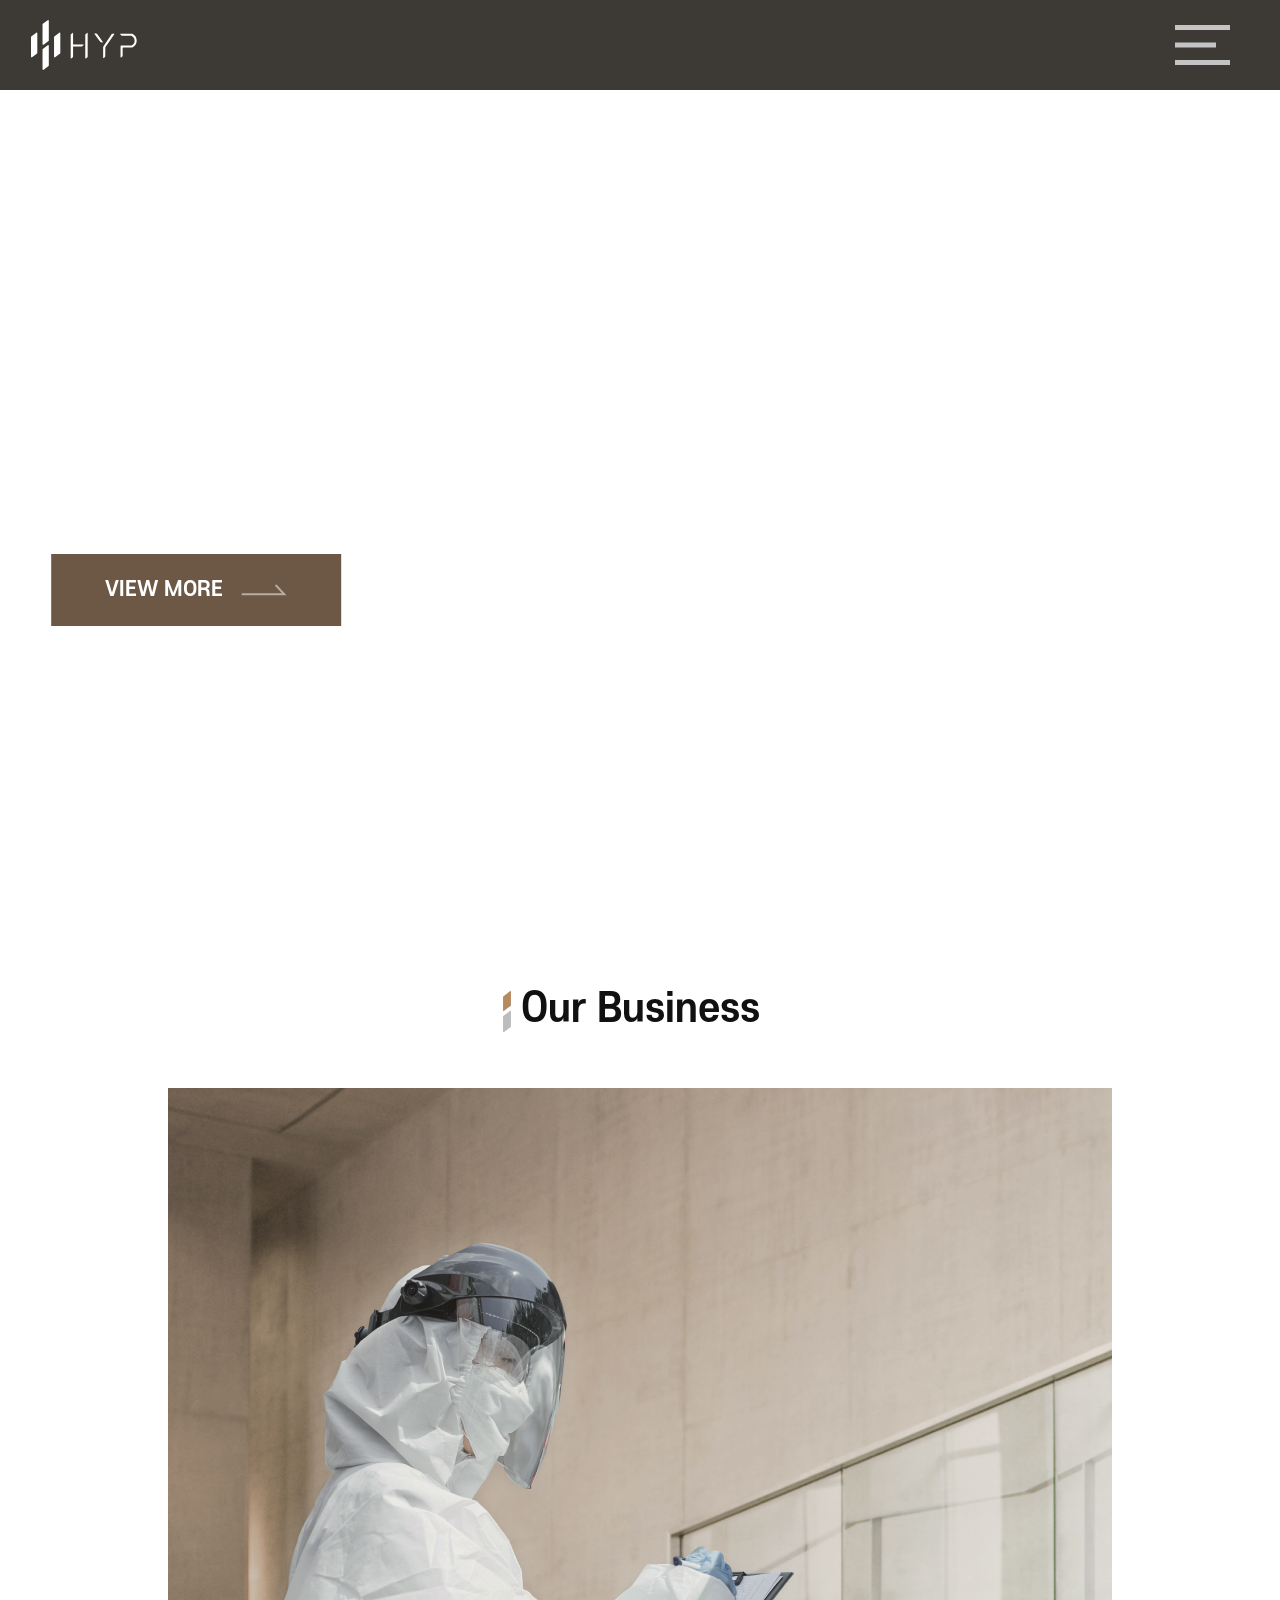
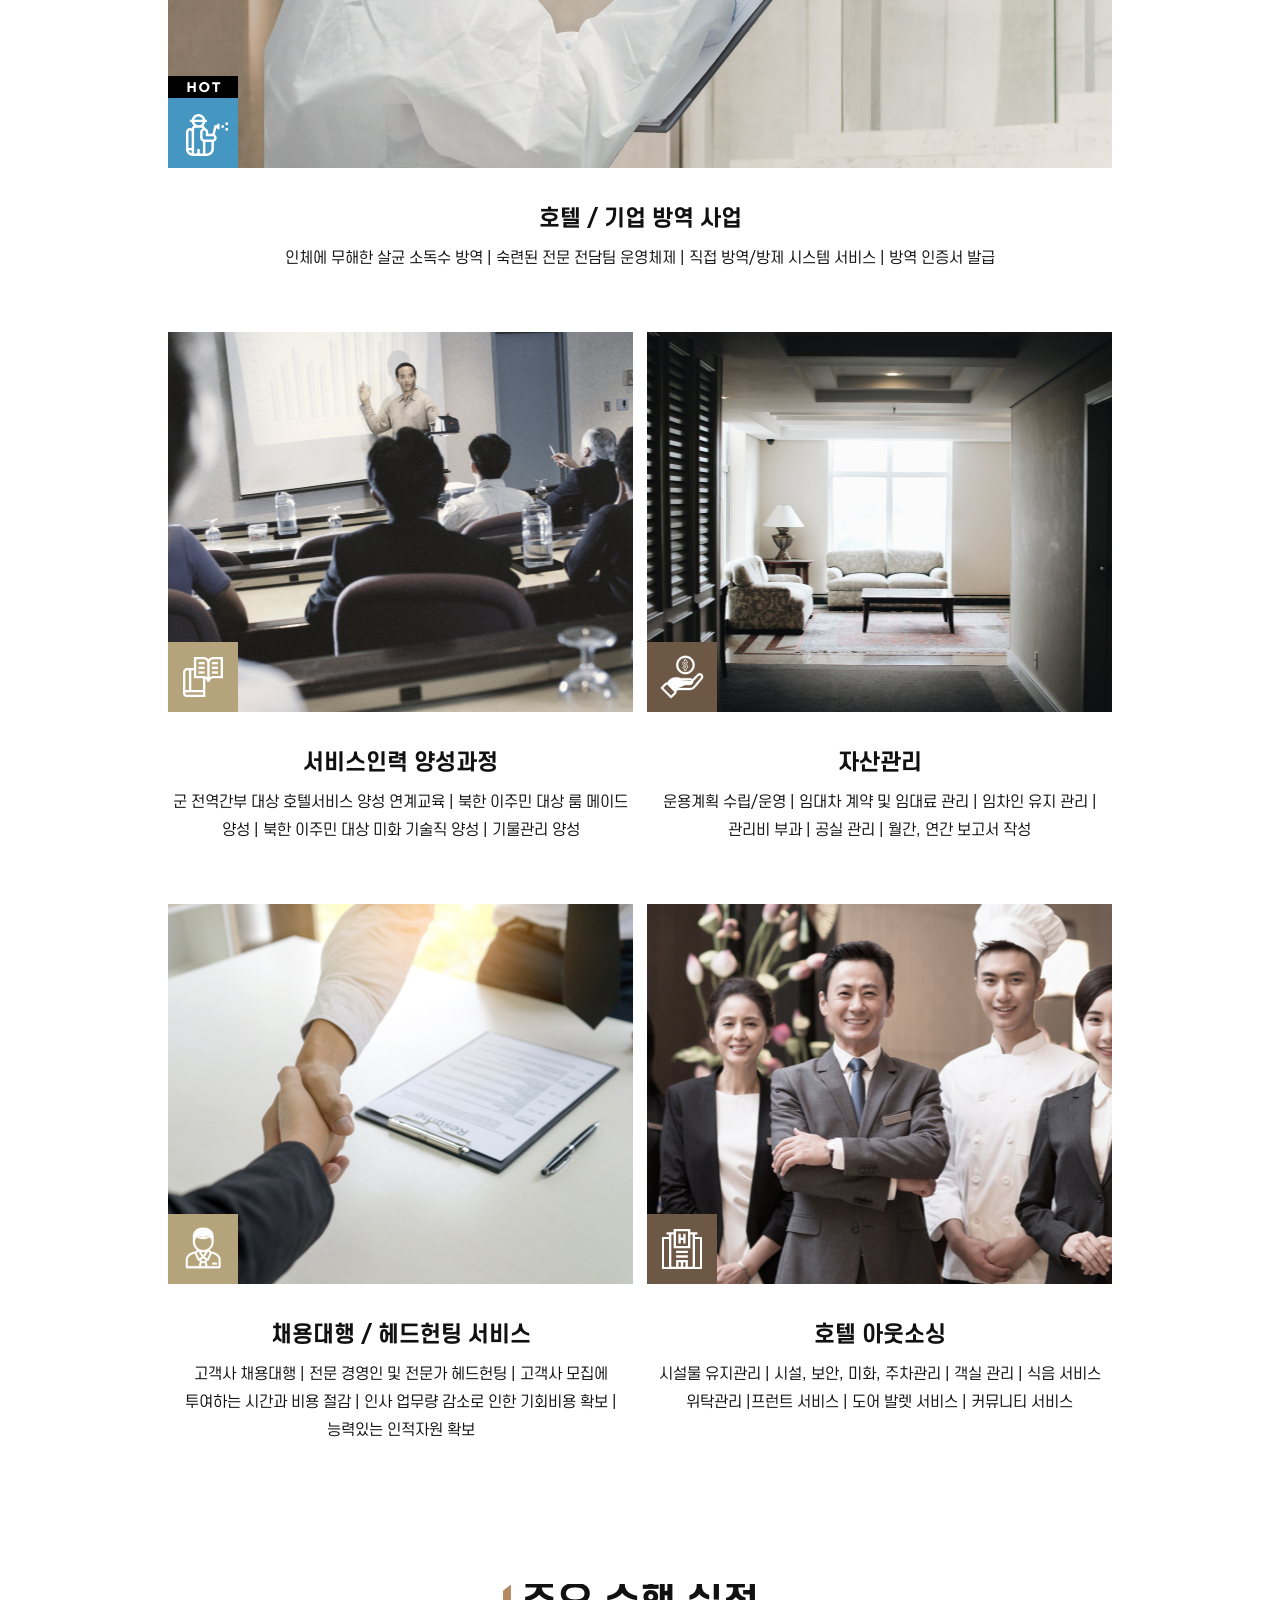
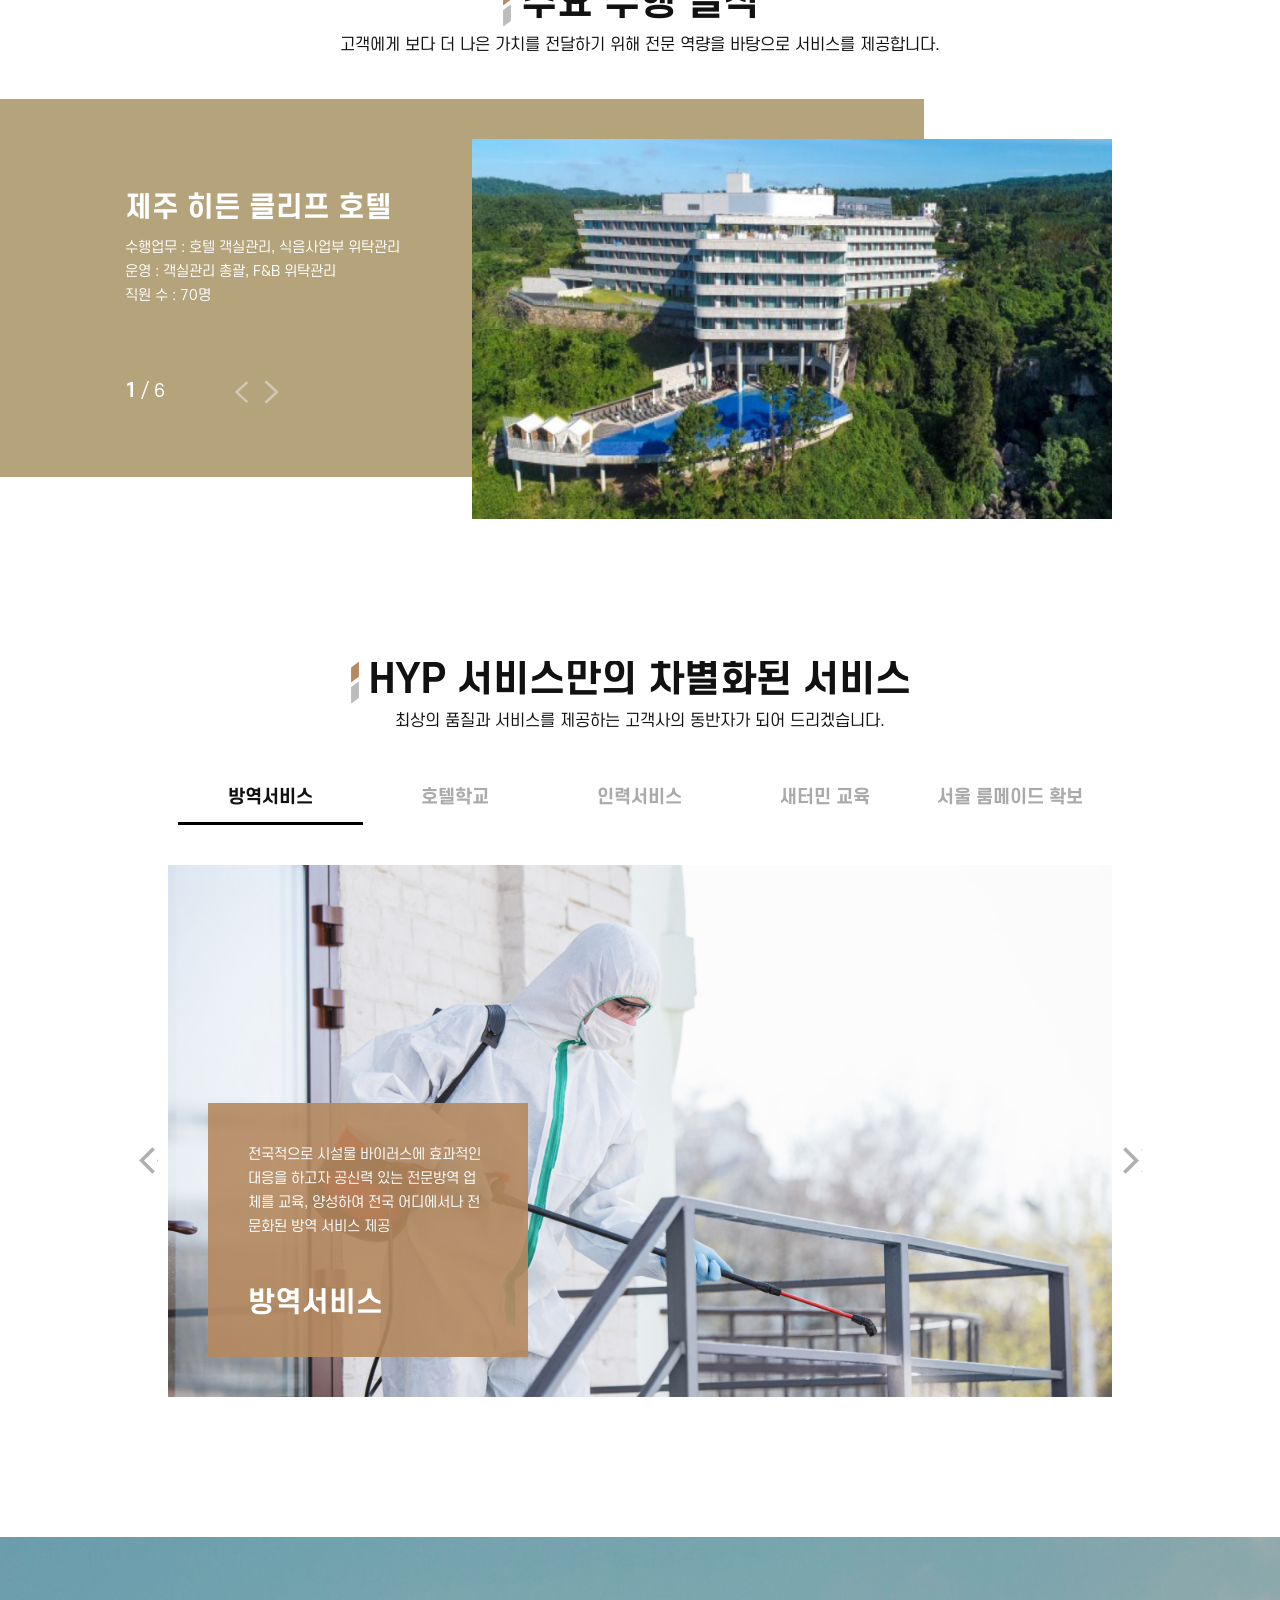
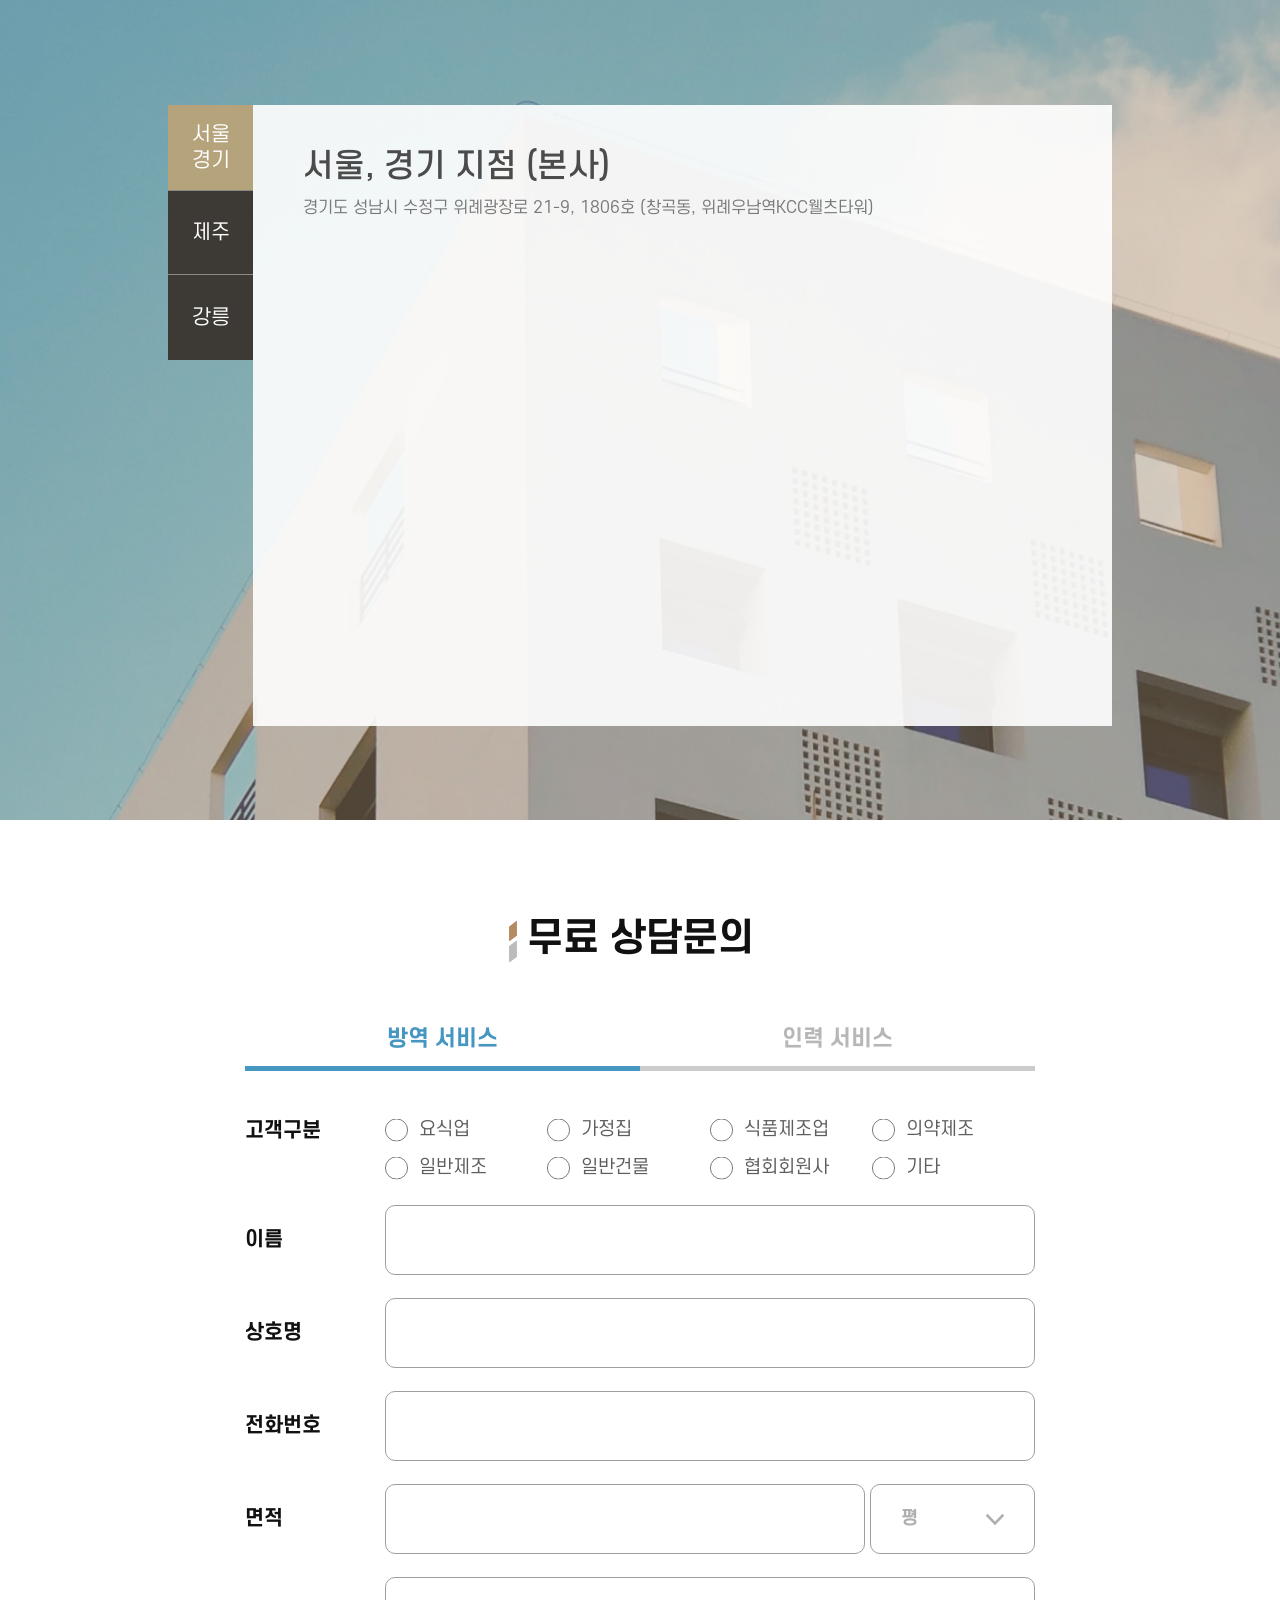
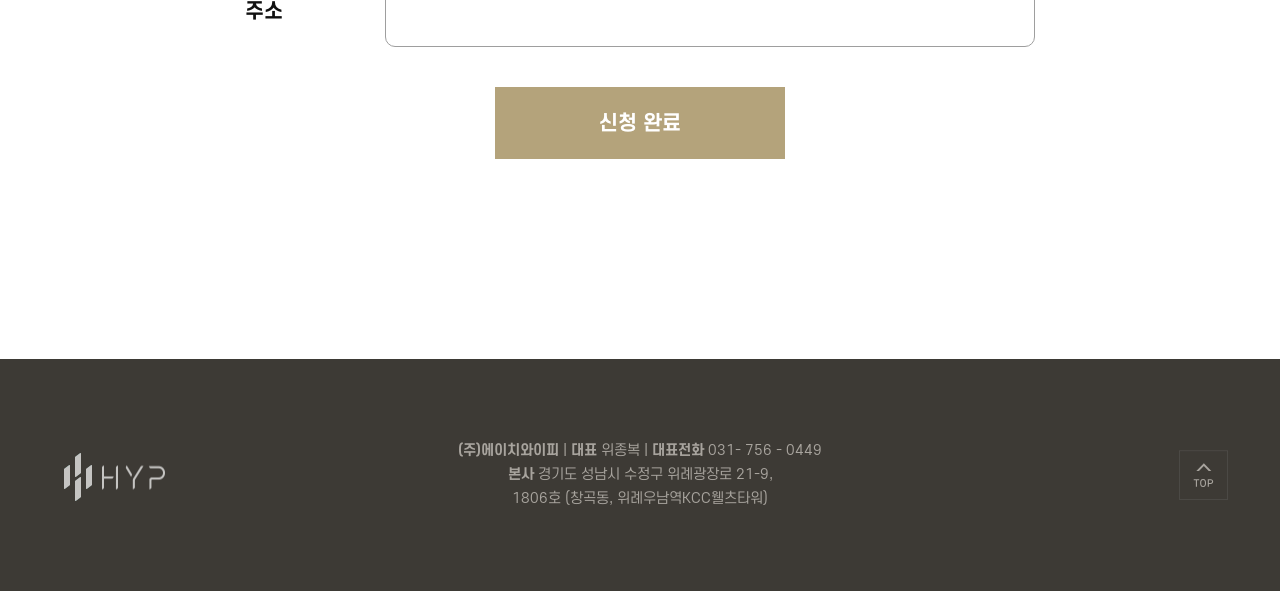
==== index.html @ 6cce84d1 "복원: hypkorea.com 라이브 사이트 전체 미러 (2026-08-28)" ====
<!DOCTYPE html>
<html lang="ko">
<head>
    <meta charset="UTF-8">
    <meta name="viewport" content="width=device-width, initial-scale=1.0">
    <meta property="og:url" content="https://hypkorea.com" />
    <meta property="og:type" content="website" />
    <meta property="og:title" content="HYP - 에이치와이피" />
    <meta property="og:description" content="호텔&방역 서비스 전문 회사" />
    <meta property="og:image" content="https://hypkorea.com/img/og_bg.jpg"/>
    <link rel="canonical" href="https://hypkorea.com/">
    <meta name="title" content="HYP">
    <meta name="description" content="최상의 가치 실현을 수행하는 서비스 인력 아웃소싱 전문 회사 HYP" />
    <meta name="keywords" content="HYP,에이치와이피,방역서비스,호텔서비스,호텔,서비스,아웃소싱,인력">
    <meta http-equiv="Content-Security-Policy" content="default-src *;
   img-src * 'self' data: https:; script-src 'self' 'unsafe-inline' 'unsafe-eval' *;
   style-src  'self' 'unsafe-inline' *">
    <title>HYP</title>
    <link rel="shortcut icon" href="img/favicon.ico" type="image/x-icon">
    <link rel="stylesheet" href="css/slick.css">
    <link rel="stylesheet" href="css/slick-theme.css">
    <link rel="stylesheet" href="css/normalize.css">
    <link rel="stylesheet" href="css/common.css">
    <link rel="stylesheet" href="css/main.css">
</head>
<body class="main">
    <header>
        <div class="header-inner">
            <h1>
                <span>hyp</span>
                <a href="index.html">
                </a>
            </h1>
            <div class="m-button">
                <span></span>
                <span></span>
                <span></span>
                <span class="x"></span>
                <span class="x"></span>
            </div>
            <div class="mobile-nav">
                <ul>
                    <li><a href="company.html">회사소개</a></li>
                    <li><a href="manpower.html">호텔서비스</a></li>
                    <li><a href="disinfection.html">방역서비스</a></li>
                    <li><a href="result.html">사업실적</a></li>
                </ul>
                <div class="mobile-down clear">
                    <a href="HYP.pptx" target="_blank" type="media_type" download>
                        <span>회사소개서</span>
                        <img src="img/download_icon.svg" alt="다운로드 아이콘">
                    </a>
                    <a href="form.html">
                        <span>문의하기</span>
                        <img src="img/right_arrow.svg" alt="화살표">
                    </a>
                </div>
            </div>
            <ul class="nav clear pc">
                <li><a href="company.html">회사소개</a></li>
                <li><a href="manpower.html">호텔서비스</a></li>
                <li><a href="disinfection.html">방역서비스</a></li>
                <li><a href="result.html">사업실적</a></li>
            </ul>
            <div class="download clear pc">
                <a href="HYP.pptx" target="_blank" type="media_type" download>
                    <span>회사소개서</span><img src="img/download_icon.svg" alt="다운로드 아이콘">
                </a>
                <a href="form.html">
                    <span>문의하기</span><img src="img/right_arrow.svg" alt="화살표">
                </a>
            </div>
        </div>
        <!-- //header-inner -->
    </header>
    
    <main>
        <div class="v-inner">
            <video muted autoplay loop playsinline>
               <source src="img/main_video02.mp4" type="video/mp4"> 
            </video>
        </div>
        <div class="main-text">
            <p class="aniY">최상의 가치 실현을 수행하는 서비스 인력 아웃소싱 전문 회사 HYP</p>
            <p class="aniY">PEOPLE &amp; SERVICE</p>
            <p class="aniY">Hotel Outsourcing Service</p>
            <a href="company.html">
                <span>VIEW MORE</span>
                <img src="img/main_arrow.svg" alt="화살표">
            </a>
        </div>
        <div class="mouse"><img src="img/move.png" alt="마우스"></div>
    </main>
    <!-- //main -->
    
    <section>
        <div class="section01 section-inner">
            <div class="icon-box"><h2 class="aniY">Our Business</h2></div>
            <div class="business-inner clear">
                <div class="left" id="fixedLeft">
                    <div class="l-box aniY">
                        <div class="bg"></div>
                        <strong>호텔 / 기업 방역 사업</strong>
                        <p>인체에 무해한 살균 소독수 방역 | 숙련된 전문 전담팀 운영체제 | <br>직접 방역/방제 시스템 서비스 | 방역 인증서 발급</p>
                    </div>
                </div>
                <!-- //left -->
                <div class="right clear">
                    <div class="r-box aniY">
                        <div class="bg"></div>
                        <strong>서비스인력 양성과정</strong>
                        <p>군 전역간부 대상 호텔서비스 양성 연계교육 | 북한 이주민 대상 룸 메이드 양성 <br>| 북한 이주민 대상 미화 기술직 양성 | 기물관리 양성</p>
                    </div>
                    <div class="r-box aniY">
                        <div class="bg"></div>
                        <strong>자산관리</strong>
                        <p>운용계획 수립/운영 | 임대차 계약 및 임대료 관리 | 임차인 유지 관리 |<br>관리비 부과 | 공실 관리 | 월간, 연간 보고서 작성</p>
                    </div>
                    <div class="r-box aniY">
                        <div class="bg"></div>
                        <strong>채용대행 / 헤드헌팅 서비스</strong>
                        <p>고객사 채용대행 | 전문 경영인 및 전문가 헤드헌팅 | 고객사 모집에 투여하는 시간<br>과 비용 절감 | 인사 업무량 감소로 인한 기회비용 확보 | 능력있는 인적자원 확보</p>
                    </div>
                    <div class="r-box end aniY">
                        <div class="bg"></div>
                        <strong>호텔 아웃소싱</strong>
                        <p>시설물 유지관리 | 시설, 보안, 미화, 주차관리 | 객실 관리 | 식음 서비스 위탁관리 |<br>프런트 서비스 | 도어 발렛 서비스 | 커뮤니티 서비스</p>
                    </div>
                </div>
                <!-- //right -->
            </div>
            <!-- //business-inner -->
        </div>
        <!-- //section01 -->
    </section>
    
    <section>
        <div class="section02">
            <div class="icon-box"><h2 class="aniY">주요 수행 실적</h2></div>
            <p class="aniY">고객에게 보다 더 나은 가치를 전달하기 위해 전문 역량을 바탕으로 서비스를 제공합니다.</p>
            <div class="slider-inner">
                <div class="left-inner">
                    <div class="over-box">
                        <div class="text on">
                            <strong>제주 히든 클리프 호텔</strong>
                            <p>
                                수행업무 : 호텔 객실관리, 식음사업부 위탁관리<br>
                                운영 : 객실관리 총괄, F&amp;B 위탁관리<br>
                                직원 수 : 70명 
                            </p>
                            <div>
                                <span><i>1</i> / 6</span>
                            </div>
                        </div>
                    </div>
                    <div class="over-box">
                        <div class="text">
                            <strong>강릉 세인트존스 호텔</strong>
                            <p>
                                수행업무 : 호텔 객실관리<br>
                                운영 : 객실관리<br>
                                직원 수 : 76명 (주말 -120명)
                            </p>
                            <div>
                                <span><i>2</i> / 6</span>
                            </div>
                        </div>
                    </div>
                    <div class="over-box">
                        <div class="text">
                            <strong>평창 아이원 리조트</strong>
                            <p>
                                수행업무 : 호텔 객실관리<br>
                                운영 : 객실관리, 프런트, 공용미화, 시설관리<br>
                                직원 수 : 22명
                            </p>
                            <div>
                                <span><i>3</i> / 6</span>
                            </div>
                        </div>
                    </div>
                    <div class="over-box">
                        <div class="text">
                            <strong>부산 크라운하버 호텔</strong>
                            <p>
                                수행업무 : 호텔 식음업장 및 연회장 위탁관리<br>
                                운영 : 식음서비스, 조리팀 관리<br>
                                직원 수 : 20명
                            </p>
                            <div>
                                <span><i>4</i> / 6</span>
                            </div>
                        </div>
                    </div>
                    <div class="over-box">
                        <div class="text">
                            <strong>제주 국제 컨벤션 센터</strong>
                            <p>
                                수행업무 : 호텔 객실관리<br>
                                운영 : 객실관리 청소 서비스, 객실 오더관리, 객실 인스펙션<br>
                                직원 수 : 45명
                            </p>
                            <div>
                                <span><i>5</i> / 6</span>
                            </div>
                        </div>
                    </div>
                    <div class="over-box">
                        <div class="text">
                            <strong>국방 전직 교육원</strong>
                            <p>
                                운영 : 교육원 객실 관리 및 공용부 미화관리<br>
                                직원 수 : 10명
                            </p>
                            <div>
                                <span><i>6</i> / 6</span>
                            </div>
                        </div>
                    </div>
                </div>
                <div class="right-inner">
                    <div class="bg bg01"></div>
                    <div class="bg bg02"></div>
                    <div class="bg bg03"></div>
                    <div class="bg bg04"></div>
                    <div class="bg bg05"></div>
                    <div class="bg bg06"></div>
                </div>
            </div>
        </div>
        <!-- //section02 -->
    </section>
    
    <section>
        <div class="section03 section-inner">
            <div class="icon-box"><h2 class="aniY">HYP 서비스만의<br class="br-360"> 차별화된 서비스</h2></div>
            <p class="aniY">최상의 품질과 서비스를 제공하는 고객사의 동반자가 되어 드리겠습니다.</p>
            <div class="contents">
                <div class="bg bg01 item" data-dot-title="방역서비스">
                    <div class="text">
                        <p>전국적으로 시설물 바이러스에 효과적인 대응을 하고자 공신력 있는 전문방역 업체를 교육, 양성하여 전국 어디에서나 전문화된 방역 서비스 제공</p>
                        <strong>방역서비스</strong>
                    </div>
                </div>
                <div class="bg bg02 item" data-dot-title="호텔학교">
                    <div class="text">
                        <p>파라다이스그룹 계원예술대학 PSH 호텔리어 양성과정으로 호텔리어 배출 및 연계교육</p>
                        <strong>호텔학교</strong>
                    </div>
                </div>
                <div class="bg bg03 item" data-dot-title="인력서비스">
                    <div class="text">
                        <p>인재개발, 채용대행, 인력아웃소싱까지 필요로하는 전문 서비스 운영 인력으로 최상의 품질 및 서비스 제공</p>
                        <strong>인력서비스</strong>
                    </div>
                </div>
                <div class="bg bg04 item" data-dot-title="새터민 교육">
                    <div class="text">
                        <p>북한 이주민 대상 룸 메이드 양성교육 진행 및 배출</p>
                        <strong>새터민 교육</strong>
                    </div>
                </div>
                <div class="bg bg05 item" data-dot-title="서울 룸메이드 확보">
                    <div class="text">
                        <p>서울시 룸 메이드 경력자 확보 및 성수기 지원</p>
                        <strong>서울 룸 메이드 확보</strong>
                    </div>
                </div>
            </div>
        </div>
        <!-- //section03 -->
    </section>
    
    <section class="se04-bg">
        <div class="section04 section-inner">
            <div class="icon-box"><h2 class="aniY">오시는 길</h2></div>
            <div class="tab-inner clear">
                <div class="t-button">
                    <button class="on" type="button">서울<br>경기</button>
                    <button type="button">제주</button>
                    <button type="button">강릉</button>
                </div>
                <div class="t-map">
                    <div class="m-box on">
                        <p>서울, 경기 지점 (본사)</p>
                        <p>경기도 성남시 수정구 위례광장로 21-9, 1806호 (창곡동, 위례우남역KCC웰츠타워)</p>
                        <div class="i-inner">
                            <iframe src="https://www.google.com/maps/embed?pb=!1m18!1m12!1m3!1d3166.767716972234!2d127.13925857515802!3d37.46620596356081!2m3!1f0!2f0!3f0!3m2!1i1024!2i768!4f13.1!3m3!1m2!1s0x357caf0346c4105d%3A0x8c0eb74f15ad7088!2z7JyE66GAIEtDQ-ybsOy4oO2DgOybjA!5e0!3m2!1sko!2skr!4v1592978831524!5m2!1sko!2skr"  frameborder="0" style="border:0;" allowfullscreen="" aria-hidden="false" tabindex="0"></iframe>
                        </div>
                    </div>
                    <div class="m-box">
                        <p>제주 지점</p>
                        <p>제주도 서귀포시 중문상로17번길 52-17</p>
                        <div class="i-inner">
                            <iframe src="https://www.google.com/maps/embed?pb=!1m18!1m12!1m3!1d834.16079891914!2d126.42122512922376!3d33.24964982035394!2m3!1f0!2f0!3f0!3m2!1i1024!2i768!4f13.1!3m3!1m2!1s0x350c5be0e11ce0ef%3A0xc421b0c70284fba7!2z7KCc7KO867aA7JiB7LKt7IaM64WE7IiY66Co7JuQ!5e0!3m2!1sko!2skr!4v1593495264066!5m2!1sko!2skr" frameborder="0" style="border:0;" allowfullscreen="" aria-hidden="false" tabindex="0"></iframe>
                        </div>
                    </div>
                    <div class="m-box">
                        <p>강릉 지점</p>
                        <p>강원도 강릉시 강릉대로 411, 3층</p>
                        <div class="i-inner">
                            <iframe src="https://www.google.com/maps/embed?pb=!1m18!1m12!1m3!1d1115.043866331193!2d128.90897068824682!3d37.770811160351954!2m3!1f0!2f0!3f0!3m2!1i1024!2i768!4f13.1!3m3!1m2!1s0x3561e67a1c62f687%3A0xbbd301adc4bcdb4a!2z6rCV7JuQ64-EIOqwleumieyLnCDtj6zrgqjrj5kg6rCV66aJ64yA66GcIDQxMQ!5e0!3m2!1sko!2skr!4v1592978878361!5m2!1sko!2skr" frameborder="0" style="border:0;" allowfullscreen="" aria-hidden="false" tabindex="0"></iframe>
                        </div>
                    </div>
                </div>
            </div>
        </div>
        <!-- //section04 -->
    </section>
    
    <section>
        <div class="section05">
            <div class="icon-box"><h2 class="aniY">무료 상담문의</h2></div>
            <div class="tab-inner">
                <div class="tab-menu clear">
                    <div class="title on">
                        <p>방역 서비스</p>
                    </div>
                    <div class="title">
                        <p>인력 서비스</p>
                    </div>
                </div>
                <div class="form-inner">
                    <div class="f-box on">
                        <form action="mail_disinfection.php" method="post" onsubmit="return formCheck();">
                            <input type="hidden" name="title" value="방역 서비스 문의">
                            <div class="input-box ck clear">
                                <h3>고객구분</h3>
                                <div class="check">
                                    <input type="radio" name="check" id="q1" value="요식업"><label for="q1">요식업</label>
                                </div>
                                <div class="check">
                                    <input type="radio" name="check" id="q2" value="가정집"><label for="q2">가정집</label>
                                </div>
                                <div class="check">
                                    <input type="radio" name="check" id="q3" value="식품제조업"><label for="q3">식품제조업</label>
                                </div>
                                <div class="check">
                                    <input type="radio" name="check" id="q4" value="의약제조"><label for="q4">의약제조</label>
                                </div>
                                <div class="check">
                                    <input type="radio" name="check" id="q5" value="일반제조"><label for="q5">일반제조</label>
                                </div>
                                <div class="check">
                                    <input type="radio" name="check" id="q6" value="일반건물"><label for="q6">일반건물</label>
                                </div>
                                <div class="check">
                                    <input type="radio" name="check" id="q7" value="협회회원사"><label for="q7">협회회원사</label>
                                </div>
                                <div class="check">
                                    <input type="radio" name="check" id="q8" value="기타"><label for="q8">기타</label>
                                </div>
                            </div>
                            <div class="input-box">
                                <h3>이름</h3>
                                <input type="text" name="name">
                            </div>
                            <div class="input-box">
                                <h3>상호명</h3>
                                <input type="text" name="companyName">
                            </div>
                            <div class="input-box">
                                <h3>전화번호</h3>
                                <input type="text" name="phoneNumber">
                            </div>
                            <div class="input-box select clear">
                                <h3>면적</h3>
                                <input type="text" name="area">
                                <select>
                                    <option value="평">평</option>
                                    <option value="평">㎡</option>
                                </select>
                            </div>
                            <div class="input-box">
                                <h3>주소</h3>
                                <input type="text" name="address">
                            </div>
                            <div class="submit">
                                <button type="submit">신청 완료</button>
                            </div>
                        </form>
                    </div>
                    <div class="f-box">
                        <form action="mail_hotel.php" method="post" onsubmit="return formCheck2();">
                            <input type="hidden" name="title" value="호텔 서비스 문의">
                            <div class="input-box ck clear">
                                <h3>고객구분</h3>
                                <div class="check">
                                    <input type="radio" name="check" id="p1" value="요식업"><label for="p1">채용대행</label>
                                </div>
                                <div class="check">
                                    <input type="radio" name="check" id="p2" value="가정집"><label for="p2">헤드헌팅</label>
                                </div>
                                <div class="check">
                                    <input type="radio" name="check" id="p3" value="식품제조업"><label for="p3">아웃소싱</label>
                                </div>
                                <div class="check">
                                    <input type="radio" name="check" id="p4" value="의약제조"><label for="p4">직무교육</label>
                                </div>
                            </div>
                            <div class="input-box">
                                <h3>이름</h3>
                                <input type="text" name="name">
                            </div>
                            <div class="input-box">
                                <h3>상호명</h3>
                                <input type="text" name="companyName">
                            </div>
                            <div class="input-box">
                                <h3>전화번호</h3>
                                <input type="text" name="phoneNumber">
                            </div>
                            <div class="input-box">
                                <h3>요청인원</h3>
                                <input type="text" name="personnel">
                            </div>
                            <div class="input-box">
                                <h3>주소</h3>
                                <input type="text" name="address">
                            </div>
                            <div class="submit">
                                <button type="submit">신청 완료</button>
                            </div>
                        </form>
                    </div>
                </div>
            </div>
        </div>
        <!-- //section05 -->
    </section>
    
    <footer>
        <div class="footer-inner">
            <img src="img/footer_logo.svg" alt="푸터 로고">
            <div class="text-box">
                <p><strong>(주)에이치와이피</strong> | <strong>대표</strong> 위종복 |<br class="br-360"> <strong>대표전화</strong> <a href="tel:031-756-0449">031- 756 - 0449</a></p>
                <p><strong>본사</strong> 경기도 성남시 수정구 위례광장로 21-9,<br> 1806호 (창곡동, 위례우남역KCC웰츠타워)</p>
            </div>
            <button type="button">TOP</button>
<!--
            <div class="kakao">
                <a href="#">
                    <img src="img/kakao_img.png" alt="카카오">
                </a>
            </div>
-->
        </div>
    </footer>
    
    <script src="js/jquery-3.4.1.min.js"></script>
    <script src="js/slick.min.js"></script>
    <script src="js/common.js"></script>
    <script src="js/main.js"></script>
    <script>
        function formCheck() {
            // 사용하기 쉽도록 변수를 선언하여 담아주고,
            var check = document.forms[0].check.value;
            var name = document.forms[0].name.value;
            var companyName = document.forms[0].companyName.value;
            var phoneNumber = document.forms[0].phoneNumber.value;
            var address = document.forms[0].address.value;

            if (check == null || check == "") { 
                alert('고객구분을 체크해 주세요'); 
                return false; 
            }
            if (name == null || name == "") { // null인지 비교한 뒤 
                alert('이름을 입력하세요'); // 경고창을 띄우고 
                document.forms[0].name.focus(); // 해당태그에 포커스를 준뒤
                return false; // false를 리턴합니다.
            }
            if (companyName == null || companyName == "") {
                alert('상호명을 입력하세요');
                document.forms[0].companyName.focus();
                return false;
            }
            if (phoneNumber == null || phoneNumber == "") {
                alert('전화번호를 입력하세요');
                document.forms[0].phoneNumber.focus();
                return false;
            }
            if (address == null || address == "") {
                alert('주소를 입력하세요');
                document.forms[0].address.focus();
                return false;
            }
            
        }
        
        function formCheck2() {
            var check2 = document.forms[1].check.value;
            var name2 = document.forms[1].name.value;
            var companyName2 = document.forms[1].companyName.value;
            var phoneNumber2 = document.forms[1].phoneNumber.value;
            var address2 = document.forms[1].address.value;
            
            if (check2 == null || check2 == "") { 
                alert('고객구분을 체크해 주세요'); 
                return false; 
            }
            if (name2 == null || name2 == "") { // null인지 비교한 뒤 
                alert('이름을 입력하세요'); // 경고창을 띄우고 
                document.forms[1].name.focus(); // 해당태그에 포커스를 준뒤
                return false; // false를 리턴합니다.
            }
            if (companyName2 == null || companyName2 == "") {
                alert('상호명을 입력하세요');
                document.forms[1].companyName.focus();
                return false;
            }
            if (phoneNumber2 == null || phoneNumber2 == "") {
                alert('전화번호를 입력하세요');
                document.forms[1].phoneNumber.focus();
                return false;
            }
            if (address2 == null || address2 == "") {
                alert('주소를 입력하세요');
                document.forms[1].address.focus();
                return false;
            }
        }
    </script>
</body>
</html>
---- css/common.css ----
@charset "utf-8";

/* font */
@font-face{ 
    font-family:'S-Core'; 
    src:url('fonts/SCDream3.otf') format('opentype');  
    font-weight: 300; 
    font-style: normal; 
}
@font-face{ 
    font-family:'S-Core'; 
    src:url('fonts/SCDream4.otf') format('opentype');  
    font-weight: 400; 
    font-style: normal; 
}
@font-face{ 
    font-family:'S-Core'; 
    src:url('fonts/SCDream5.otf') format('opentype');  
    font-weight: 500; 
    font-style: normal; 
}
@font-face{ 
    font-family:'S-Core'; 
    src:url('fonts/SCDream6.otf') format('opentype');  
    font-weight:700; 
    font-style: normal; 
}
@font-face{ 
    font-family:'S-Core'; 
    src:url('fonts/SCDream8.otf') format('opentype');  
    font-weight:800; 
    font-style: normal; 
}

/* reset */
* {margin: 0; padding: 0; box-sizing:border-box;}
ul, ol {list-style-type: none;}
hr {display: none;}
h1 {margin: 0;}
h1 > span {text-indent:-9999px; display:none;}
a {text-decoration: none; display:block; width:100%; height:100%; color:#111;}
button {border: none; background: none; text-indent: -9999px; outline:none; cursor:pointer;}
img {border: none;}
html {font-size: 0.625em; color:#111;}
body {font-family: 'S-Core', sans-serif; font-weight:400; line-height: 1; overflow-x:hidden;}
.blind {position: absolute; top: -9999px; left: -9999px;}
.clear:after {content: ""; display: block; clear: both;}
.pc {display: none;}
iframe { border:none;}
body.hidden {overflow:hidden;}
section {overflow-x:hidden;}

.mouse {
    position:absolute; bottom:4.6vh; left:50%;
    transform:translate(-50%,0);
    animation: a_bounce 800ms cubic-bezier(0.7, 0, 0.3, 1) infinite alternate;
}
@keyframes a_bounce {
    0% {
        -webkit-transform: translateY(0px);
        -moz-transform: translateY(0px);
        -ms-transform: translateY(0px);
        -o-transform: translateY(0px);
        transform: translateY(0px); 
}
    100% {
        -webkit-transform: translateY(10px);
        -moz-transform: translateY(10px);
        -ms-transform: translateY(10px);
        -o-transform: translateY(10px);
        transform: translateY(10px); } 
}

/* header */
header {
    position:fixed; top:0; left:0;
    background-color:#3D3A35;
    width:100%;
    z-index:10;
}
.header-inner {
    position:relative;
    width:100%; height:70px;
}
.header-inner h1 {
    text-indent:-9999px;
    width:72px; height:33px;
    background:url(../img/logo.svg) no-repeat;
    background-size:contain;
    position:absolute; top:50%; left:5.5%;
    transform:translate(0,-50%);
    z-index:15;
}
.header-inner .m-button {
    position:absolute; top:50%; right:5.5%;
    transform:translate(0,-50%);
    width:27px; height:20px;
    cursor:pointer;
    z-index:15;
}
.header-inner .m-button span {
    display:block;
    height:2px;
    background-color:#C4C4C4;
    position:absolute; left:0;
    width:100%;
}
.header-inner .m-button span.x {
    top:50%; left:50%;
    transform:translate(-50%,-50%) rotate(90deg);
    transition:all 1s;
    opacity:0;
}
.header-inner .m-button span:nth-of-type(1) {top:0;}
.header-inner .m-button span:nth-of-type(2) {
    width:75%; top:50%; 
    transform:translate(0,-50%);
    transition:width .3s;
}
.header-inner .m-button span:nth-of-type(3) {bottom:0;}
.header-inner .m-button:hover span:nth-of-type(2) {
    width:100%;
}

/* header 햄버거메뉴 애니메이션 */
.header-inner .m-button.on span:nth-child(-n+3) {
    display:none;
}
.header-inner .m-button.on span:nth-of-type(4) {
    transform:translate(-50%,-50%) rotate(45deg);
    opacity:1;
}
.header-inner .m-button.on span:nth-of-type(5) {
    transform:translate(-50%,-50%) rotate(-45deg);
    opacity:1;
}

/* header 모바일 메뉴 */
header .mobile-nav {
    background-color:#3D3A35;
    width:100%; height:100vh;
    position:fixed; left:0;
    padding-top:20.8vh;
    text-align:center;
    top:-100vh;
    opacity:0;
    transition:all 1s;
}
header .mobile-nav.on {
    top:0;
    opacity:1;
}
header .mobile-nav li a {
    color:#fff;
    font-size:1.6rem;
    padding:3.5vh 0;
    font-weight:500;
}
header .mobile-nav .mobile-down {
    margin-top:13.4vh;
    margin-left:auto;
    margin-right:auto;
    width:300px;
}
header .mobile-nav .mobile-down a {
    width:145px;
    font-size:1.2rem; font-weight:700;
    color:#fff;
    float:left;
    line-height:43px;
}
header .mobile-nav .mobile-down a span {
    vertical-align:middle;
}
header .mobile-nav .mobile-down a:nth-of-type(1) {
    border:1px solid rgba(255,255,255,.5);
}
header .mobile-nav .mobile-down a:nth-of-type(1) img {
    width:11px; vertical-align:middle;
    margin-left:30px;
}
header .mobile-nav .mobile-down a:nth-of-type(2) {
    margin-left:10px;
    background-color:#B58A60;
}
header .mobile-nav .mobile-down a:nth-of-type(2) img {
    width:10px; vertical-align:middle;
    margin-left:45px;
}

/* footer */
footer {
    background-color:#3D3A35;
}
.footer-inner {
    position:relative;
    color:#A8A49E;
    width:88.8%; height:100px;
    margin:0 auto;
}
.footer-inner > img {
    width:64px;
    display:block;
    position:absolute; top:50%; left:0;
    transform:translate(0,-50%);
}
.footer-inner .text-box {
    font-size:1rem; line-height:1.4rem;
    position:absolute; top:50%; right:0;
    transform:translate(0,-50%);
    text-align:right;
}
.footer-inner .text-box a {
    display:inline;
    color:#A8A49E;
}
.footer-inner > button {
    display:block;
    width:45px; height:45px;
    background:url(../img/footer_top.svg) no-repeat;
    background-size:contain;
    position:absolute; top:-45px; right:0;
}

/* 카카오 아이콘 */
.kakao {
    width:45px; height:45px;
    position:absolute; top:-45px; left:0;
}
.kakao img {
    display:block; width:100%; height:100%;
}

/* 가로 해상도 768 이상 */
@media screen and (min-width:768px){
    /* header */
    .header-inner { 
        height:90px;
    }
    .header-inner h1 {
        width:106px; height:50px;
        left:5.2%;
    }
    .header-inner .m-button {
        right:5.2%;
        width:55px; height:40px;
    }
    .header-inner .m-button span {
        height:5px;
    }
    /* footer */
    .footer-inner {
        width:89.5%; height:200px;
    }
    .footer-inner > img {
        width:122px;
    }
    .footer-inner .text-box {
        font-size:1.8rem; line-height:2.6rem;
    }
    .footer-inner > button {
        width:60px; height:60px;
        top:-60px; 
    }
    .kakao {
        width:60px; height:60px;
        top:-60px;
    }

}

/* 가로 해상도 1024 이상 */
@media screen and (min-width:1024px){
    /* header */
    .header-inner h1 {
        left:2.4%;
    }
    .header-inner .m-button {
        right:3.9%;
    }
    .header-inner .m-button span {
        height:5px;
    }
    /* footer */
    .footer-inner {
        width:92.1%; height:232px;
    }
    .footer-inner > img {
        width:128px;
    }
    .footer-inner .text-box {
        font-size:1.4rem; line-height:2.4rem;
        top:50%; left:50%;
        transform:translate(-50%,-50%);
        text-align:center;
    }
    .footer-inner .text-box .br-360 {
        display:none;
    }
    .footer-inner > button {
        width:50px; height:50px;
        top:50%; right:0;
        transform:translate(0,-50%);
    }
    .kakao {
        width:50px; height:50px;
        top:-50px; left:auto;
        right:0;
    }
}

/* 가로 해상도 1300 이상 */
@media screen and (min-width:1300px){
    /* header */
    header {
        background-color:transparent;
        transition:background-color .7s ease;
    }
    header.on {
        background-color: #3D3A35;
    }
    .header-inner .m-button,
    header .mobile-nav {
        display:none;
    }
    .header-inner {
        width:1180px;
        margin:0 auto;
    }
    .header-inner h1 {
        left:0;
    }
    .header-inner .nav {
        display:block;
        position:absolute; top:50%; left:424px;
        transform:translate(0,-50%);
    }
    .header-inner .nav li {
        float:left;
    }
    .header-inner .nav li + li {
        margin-left:42px;
    }
    .header-inner .nav li a {
        font-size:1.6rem; font-weight:500;
        color:#fff;
    }
    .header-inner .download {
        display:block;
        position:absolute; top:50%; right:0;
        transform:translate(0,-50%);
    }
    .header-inner .download a {
        font-size:1.3rem; font-weight:700;
        color:#fff;
        width:140px; height:45px;
        float:left;
        text-align:center;
    }
    .header-inner .download a:nth-of-type(1) {
        border:1px solid rgba(255,255,255,.5);
    }
    .header-inner .download a:nth-of-type(2) {
        background-color:#6C5845;
        margin-left:20px;
    }
    .header-inner .download a:nth-of-type(1) span {
        line-height:43px;
        vertical-align:middle;
    }
    .header-inner .download a:nth-of-type(2) span {
        line-height:45px;
        vertical-align:middle;
    }
    .header-inner .download a:nth-of-type(1) img {
        width:10px;
        vertical-align:middle;
        margin-left:16px;
    }
    .header-inner .download a:nth-of-type(2) img {
        width:9px;
        vertical-align:middle;
        margin-left:32px;
    }
    /* footer */
    .footer-inner {
        width:1180px; height:232px;
        margin:0 auto;
    }
    .footer-inner .text-box {
        width:620px;
    }
    .footer-inner .text-box p:last-child br {
        display:none;
    }
}

/* Parallax */
@keyframes animateX {
    0% {
    }

    100% {
        opacity: 1;
        transform: translateX(0);
    }
}

@keyframes animateY {
    0% {
    }

    100% {
        opacity: 1;
        transform: translateY(0);
    }
}

.aniY {
    transform: translateY(100px);
    opacity: 0;
}
.animateY {
    animation: animateY 1s forwards;    
}

.aniX_L {
    transform: translateX(-100px);
    opacity: 0;
}
.aniX_R {
    transform: translateX(100px);
    opacity: 0;
}
.animateX {
    animation: animateX 1s forwards;    
}
.aniO {
    opacity: 0;
}

/* 메인 버튼 호버시 */
main a:hover img {
    animation: a_bounce_right 600ms cubic-bezier(0.7, 0, 0.3, 1) infinite alternate;
}
@keyframes a_bounce_right {
    0% {
        -webkit-transform: translateX(0px);
        -moz-transform: translateX(0px);
        -ms-transform: translateX(0px);
        -o-transform: translateX(0px);
        transform: translateX(0px); 
}
    100% {
        -webkit-transform: translateX(10px);
        -moz-transform: translateX(10px);
        -ms-transform: translateX(10px);
        -o-transform: translateX(10px);
        transform: translateX(10px); } 
}
---- css/main.css ----
@charset "utf-8";

/* main */
main {
    width:100%; height:100vh;
    position:relative;
}
main .v-inner {
    width:100%; height:100%;
    position:absolute; top:0; left:0;
    overflow:hidden;
    padding-top:70px;
}
main .v-inner video {
    position:absolute; bottom:0; left:50%;
    width:auto;
    height:calc(100vh - 70px);
    transform:translate(-50%,0);
}
main .main-text {
    position:absolute; top:33vh; left:50%;
    transform:translate(-50%,0);
    color:#fff;
    width:100%;
    text-align:center;
}
main .main-text p:nth-of-type(1) {
    font-size:1.1rem;
    font-weight:500;
}
main .main-text p:nth-of-type(2) {
    font-size:3rem;
    margin:15px 0 12px;
    font-weight:700;
}
main .main-text p:nth-of-type(3) {
    font-size:1.5rem;
}
main .main-text a {
    display:inline-block;
    margin-top:35px;
    width:145px; height:36px;
    background-color:#6C5845;
    font-size:1rem;
    font-weight:700;
    color:#fff;
}
main .main-text a span {
    line-height:36px;
    vertical-align:middle;
}
main .main-text a img {
    vertical-align:middle;
    width:23px;
    margin-left:3px;
}


/* section01 */
.section-inner {
    width:88.8%;
    margin:0 auto;
}
section .icon-box {
    text-align:center;
}
section .icon-box h2 {
    position:relative;
    display:inline-block;
}
section .icon-box h2::after {
    content:""; display:block;
    width:5px; height:24px;
    background:url(../img/h2_icon.svg) no-repeat;
    background-size:contain;
    position:absolute; top:0; left:-10px;
}
.section01 {
    padding:43px 0 70px;
}
.section01 h2 {
    text-align:center;
    font-size:2.6rem;
}
.business-inner {
    margin-top:20px;
    text-align:center;
}
.business-inner .left .bg {
    width:100%; height:260px;
    background:url(../img/business_bg01.jpg) no-repeat;
    background-size:cover;
    background-position:50%;
    position:relative;
}
.business-inner .bg::after {
    content:""; display:block;
    position:absolute; left:0; bottom:0;
    width:55px; height:55px;
    background-size:contain;
    background-repeat:no-repeat;
}
.business-inner .left .bg::after {
    height:72px;
    background-image:url(../img/business_bg01_icon.svg);
}
.business-inner strong {
    display:block;
    font-size:1.6rem;
    margin:20px 0 5px;
}
.business-inner p {
    font-size:1rem; line-height:1.4rem;
    word-break:keep-all;
}
.business-inner p br {
    display:none;
}
.business-inner .right .bg {
    width:100%; height:130px;
    background-repeat:no-repeat;
    background-size:cover;
    background-position:50%;
    position:relative;
}
.business-inner .r-box:nth-of-type(1) .bg {background-image:url(../img/business_bg02.jpg);}
.business-inner .r-box:nth-of-type(2) .bg {background-image:url(../img/business_bg03.jpg);}
.business-inner .r-box:nth-of-type(3) .bg {background-image:url(../img/business_bg04.jpg);}
.business-inner .r-box:nth-of-type(4) .bg {background-image:url(../img/business_bg05.jpg);}
.business-inner .r-box {
    margin-top:30px;
}
.business-inner .r-box:nth-of-type(1) .bg::after {background-image:url(../img/business_bg02_icon.svg);}
.business-inner .r-box:nth-of-type(2) .bg::after {background-image:url(../img/business_bg03_icon.svg);}
.business-inner .r-box:nth-of-type(3) .bg::after {background-image:url(../img/business_bg04_icon.svg);}
.business-inner .r-box:nth-of-type(4) .bg::after {background-image:url(../img/business_bg05_icon.svg);}

/* section02 */
.section02 {
    padding-bottom:132px;
}
.section02 h2 {
    font-size:2.4rem;
    margin-bottom:10px;
}
.section02 > p {
    text-align:center;
}
.section02 .slider-inner {
    margin-top:20px;
    width:100%;
    color:#fff;
    position:relative;
}
.section02 .slider-inner .left-inner {
    height:230px; 
    background-color:#B4A37B;
}
.section02 .slider-inner .left-inner strong {
    font-size:1.6rem;
    display:block;
}
.section02 .slider-inner .left-inner p {
    font-size:1rem; line-height:1.4rem;
    margin-top:10px;
}
.section02 .slider-inner .left-inner .text {
    width:88.8%;
    margin:0 auto;
    padding-top:30px;
    position:relative;
}
.section02 .slider-inner .left-inner .text div {
    position:absolute; bottom:0; right:0;
}
.section02 .slider-inner .left-inner .text div i {
    font-style:normal;
    font-weight:700;
}
.section02 .slider-inner .right-inner {
    position:absolute; top:116px; left:50%;
    transform:translate(-50%,0);
    width:88.8%; height:190px;
}
.section02 .slider-inner .right-inner .bg {
    width:100%; height:190px;
    background-size:cover;
    background-repeat:no-repeat;
    background-position:50%;
}
.section02 .slider-inner .right-inner .bg01 {background-image:url(../img/hotel_bg01.jpg);}
.section02 .slider-inner .right-inner .bg02 {background-image:url(../img/hotel_bg02.jpg);}
.section02 .slider-inner .right-inner .bg03 {background-image:url(../img/hotel_bg03.jpg);}
.section02 .slider-inner .right-inner .bg04 {background-image:url(../img/hotel_bg04.jpg);}
.section02 .slider-inner .right-inner .bg05 {background-image:url(../img/hotel_bg05.jpg);}
.section02 .slider-inner .right-inner .bg06 {background-image:url(../img/hotel_bg06.jpg);}
.section02 .slick-prev,.section02 .slick-next {
    opacity:1;
    top:50%; 
    transform:translate(0,-50%);
    width:26px; height:26px;
}
.section02 .slick-prev {
    background:url(../img/hotel_slider_left_m.svg) no-repeat;
    background-size:contain;
}
.section02 .slick-next {
    background:url(../img/hotel_slider_right_m.svg) no-repeat;
    background-size:contain;
}
/* section03 */
.section03 {
    padding-bottom:50px;
}
.section03 h2 {
    font-size:2.4rem; line-height:2.8rem;
}
.section03 > p {
    text-align:center;
    margin-top:10px;
}
.section03 .contents {
    margin-top:65px;
    width:100%; height:200px;
}
.section03 .contents .bg {
    width:100%; height:200px;
    background-size:cover;
    background-repeat:no-repeat;
    background-position:50%;
    position:relative;
}
.section03 .contents .bg01 {background-image:url(../img/service_bg01.jpg);}
.section03 .contents .bg02 {background-image:url(../img/service_bg02.jpg);}
.section03 .contents .bg03 {background-image:url(../img/service_bg03.jpg);}
.section03 .contents .bg04 {background-image:url(../img/service_bg04.jpg);}
.section03 .contents .bg05 {background-image:url(../img/service_bg05.jpg);}
.section03 .contents .bg .text {
    width:200px; height:140px;
    position:absolute; left:20px; bottom:20px;
    padding:10px;
    background-color: rgba(181,138,96,.9);
    color:#fff;
}
.section03 .contents .bg .text p {
    font-size:1.2rem; line-height:1.6rem;
}
.section03 .contents .bg .text strong {
    position:absolute; left:10px; bottom:10px;
    font-size:1.6rem;
}
.section03 .slick-prev,.section03 .slick-next {
    display:none;
    background:none;
    width:0; height:0;
}

.section03 .slick-dots {
    top:-36px;
    z-index:5;
    height:14px;
}
.section03 .slick-dots li { 
    width:20%; height:auto;
    margin:0;
    text-align:center;
}
.section03 .slick-dots li button {
    line-height: normal;
    width: 100%;
    height: auto;
    color: #AAAAAA;
    font-size: 1rem; font-weight:700;
    text-indent:0;
    padding:0;
}
.section03 .slick-dots li button::before {
    width:100%; height:2px;
    background-color:#000;
    content:"";
    top:inherit; bottom:-8px;
    display:none;
    border-radius:0;
}
.section03 .slick-dots li.slick-active > button {
    color:#111;
}
.section03 .slick-dots li.slick-active button:before {
    display:block;
}

/* section04 */
.se04-bg {
    background:url(../img/map_bg.jpg) no-repeat;
    background-size:cover;
    background-position:50%;
}
.section04 {
    padding:50px 0;
}
.section04 h2 {
    font-size:2.4rem;
    margin-bottom:20px;
}
.section04 .t-button {
    float:left;
}
.section04 .t-button button {
    text-indent:0;
    width:42px; height:42px;
    display:block;
    background-color:#3D3A35;
    color:#fff;
    font-size:1rem; line-height:1.3rem;
}
.section04 .t-button button.on {
    background-color:#B4A37B;
}
.section04 .t-button button:nth-of-type(2) {
    border-top:1px solid rgba(255,255,255,.4);
    border-bottom:1px solid rgba(255,255,255,.4);
}
.section04 .t-map {
    float:left;
    width:calc(100% - 42px);
    background-color:rgba(255,255,255,.9);
    padding:16px 2.6%;
}
.section04 iframe {
    width:100%; height:100%;
}
.section04 .t-map .m-box p:nth-of-type(1) {
    font-size:1.4rem; font-weight:500;
    color:#4B4B4B;
}
.section04 .t-map .m-box p:nth-of-type(2) {
    font-size:1.4rem; line-height:120%;
    margin:9px 0 18px;
    color:#797979;
}
.section04 .t-map .m-box {
    display:none;
}
.section04 .t-map .m-box.on {
    display:block;
}

/* section05 */
.section05 {
    padding:50px 0 75px;
    width:88.8%; max-width:500px;
    margin:0 auto;
}
.section05 h2 {
    font-size:2.4rem;
    margin-bottom:30px;
}
.section05 .tab-menu .title {
    float:left;
    width:50%;
    border-bottom:2px solid #CBCBCB;
    color:#B7B7B7;
    font-size:1.1rem; font-weight:700;
    text-align:center;
    padding-bottom:8px;
    cursor:pointer;
}
.section05 .tab-menu .title:nth-of-type(1).on {
    color:#4596C1;
    border-bottom-color:#4596C1;
}
.section05 .tab-menu .title:nth-of-type(2).on {
    color:#823939;
    border-bottom-color:#823939;
}
.section05 .form-inner {
    padding-top:26px;
}
.section05 .form-inner .input-box {
    position:relative;
    padding-left:18%;
}
.section05 .form-inner .input-box h3 {
    font-size:1.2rem; 
    position:absolute; top:50%; left:0;
    transform:translate(0,-50%);
}
.section05 .form-inner .input-box:nth-of-type(1) h3 {
    top:0;
    transform:translate(0,0);
}
.section05 .form-inner .input-box input[type="radio"] {
    display:none;
}
.section05 .form-inner .ck label {
    font-size:1rem; color:#5E5E5E;
    position:relative;
    padding-left:21px;
    cursor:pointer;
}
.section05 .form-inner .ck label::after {
    content:""; display:block;
    width:14px; height:14px;
    background:url(../img/check_off.svg) no-repeat;
    background-size: contain;
    position:absolute; top:50%; left:0;
    transform:translate(0,-50%);
}
.section05 .form-inner .check input[type="radio"]:checked + label::after {
    background-image: url(../img/check_on.svg);
}
.section05 .form-inner .ck .check {
    float:left; width:33.3%;
}
.section05 .form-inner .ck .check:nth-of-type(n+4) {
    margin-top:10px;
}
.section05 .form-inner .f-box {
    display:none;
}
.section05 .form-inner .f-box.on {
    display:block;
}
.section05 .form-inner .f-box .input-box:nth-of-type(2) {
    margin-top:20px;
}
.section05 .form-inner .f-box .input-box:nth-of-type(n+3) {
    margin-top:10px;
}
.section05 .form-inner .f-box .input-box input {
    width:100%; height:35px;
    border:1px solid #9E9E9E;
    border-radius:5px;
    padding-left:5px;
    font-size:1.2rem;
    outline:none;
}
.section05 .form-inner .f-box .submit {
    margin-top:15px;
}
.section05 .form-inner .f-box .submit button {
    width:145px; height:36px;
    font-size:1.2rem; font-weight:700;
    color:#fff;
    background-color:#B4A37B;
    text-indent:0;
    margin:0 auto;
    display:block;
}
.section05 .form-inner .f-box .select input {
    width:calc(100% - 82px);
    float:left;
}
.section05 .form-inner .f-box .select select {
    width:82px; height:35px;
    float:left;
    outline:none;
    border:1px solid #9E9E9E;
    border-radius:5px;
    font-weight:700;
    padding-left:10px;
    font-family:'S-Core';
    color:#AFAFAF;
    -webkit-appearance: none;
    -moz-appearance: none;
    appearance: none;
    background: url('../img/select_arrow.svg') no-repeat 90% 50%;
    background-size:10px;
}
.section05 .form-inner .f-box .select select::-ms-expand {
    display:none;
}
/* 문의하기 페이지 */
.page .section05 {
    padding:115px 0 75px;
}

/* 가로 해상도 768 이상 */
@media screen and (min-width:768px){
    /* main */
    main .v-inner {
        padding-top:90px;
    }
    main .v-inner video {
        height:calc(100vh - 90px);
    }
    main .main-text {
        top:35.9vh;
    }
    main .main-text p:nth-of-type(1) {
        font-size:2.2rem;
    }
    main .main-text p:nth-of-type(2) {
        font-size:6rem;
        margin:30px 0 24px;
    }
    main .main-text p:nth-of-type(3) {
        font-size:3rem;
    }
    main .main-text a {
        margin-top:65px;
        width:290px; height:72px;
        font-size:2rem;
    }
    main .main-text a span {
        line-height:72px;
    }
    main .main-text a img {
        width:46px;
        margin-left:12px;
    }
    /* section01 */
    .section-inner {
        width:89.5%;
    }
    section .icon-box h2::after {
        width:9px; height:48px;
        left:-20px;
    }
    .section01 {
        padding:94px 0 140px;
    }
    .section01 h2 {
        font-size:4.2rem;
    }
    .business-inner {
        margin-top:64px;
    }
    .business-inner .left .bg {
        height:520px;
    }
    .business-inner .bg::after {
        width:110px; height:110px;
    }
    .business-inner .left .bg::after {
        height:145px;
    }
    .business-inner strong {
        font-size:3.2rem;
        margin:40px 0 12px;
    }
    .business-inner p {
        font-size:2rem; line-height:2.8rem;
    }
    .business-inner .right .bg {
        height:260px;
    }
    .business-inner .r-box {
        margin-top:60px;
    }
    /* section02 */
    .section02 {
        padding-bottom:292px;
    }
    .section02 h2 {
        font-size:4.2rem;
        margin-bottom:30px;
    }
    .section02 > p {
        font-size:2rem;
    }
    .section02 .slider-inner {
        margin-top:40px;
    }
    .section02 .slider-inner .left-inner {
        height:460px; 
    }
    .section02 .slider-inner .left-inner strong {
        font-size:3.2rem;
    }
    .section02 .slider-inner .left-inner p {
        font-size:2rem; line-height:2.8rem;
        margin-top:20px;
    }
    .section02 .slider-inner .left-inner .text {
        width:89.5%;
        padding-top:60px;
        font-size:1.8rem;
    }
    .section02 .slider-inner .right-inner {
        top:232px; 
        width:89.5%; height:410px;
    }
    .section02 .slider-inner .right-inner .bg {
        height:410px;
    }
    .section02 .slick-prev,.section02 .slick-next {
        width:55px; height:55px;
    }
    /* section03 */
    .section03 .icon-box h2::after {
        top:8px;
    }
    .section03 {
        padding-bottom:100px;
    }
    .section03 h2 {
        font-size:4.2rem; line-height:5rem;
    }
    .section03 > p {
        font-size:2rem;
        margin-top:34px;
    }
    .section03 .contents {
        margin-top:130px;
        height:360px;
    }
    .section03 .contents .bg {
        height:360px;
    }
    .section03 .contents .bg .text {
        width:300px; height:200px;
        left:40px; bottom:40px;
        padding:20px;
    }
    .section03 .contents .bg .text p {
        font-size:1.6rem; line-height:2.4rem;
    }
    .section03 .contents .bg .text strong {
        left:20px; bottom:20px;
        font-size:2.8rem;
    }

    .section03 .slick-dots {
        top:-72px;
        height:20px;
    }
    .section03 .slick-dots li button {
        font-size: 2rem; 
    }
    .section03 .slick-dots li button::before {
        height:3px;
        bottom:-16px;
    }
    /* section04 */
    .section04 {
        padding:100px 0;
    }
    .section04 h2 {
        font-size:4.2rem;
        margin-bottom:48px;
    }
    .section04 .t-button button {
        width:84px; height:84px;
        font-size:2rem; line-height:2.6rem;
    }
    .section04 .t-map {
        width:calc(100% - 84px);
        padding:30px 2.5% 15px;
    }
    .section04 iframe {
        width:100%; height:100%;
    }
    .section04 .t-map .i-inner {
        height:250px;
    }
    .section04 .t-map .m-box p:nth-of-type(1) {
        font-size:2.8rem;
    }
    .section04 .t-map .m-box p:nth-of-type(2) {
        font-size:2rem;
        margin:16px 0 28px;
    }
    /* section05 */
    .section05 {
        padding:100px 0 150px;
        width:89.5%; max-width:700px;
    }
    .section05 h2 {
        font-size:4.2rem;
        margin-bottom:70px;
    }
    .section05 .tab-menu .title {
        border-bottom:5px solid #CBCBCB;
        font-size:2.2rem;
        padding-bottom:16px;
    }
    .section05 .form-inner {
        padding-top:50px;
    }
    .section05 .form-inner .input-box {
        padding-left:16%;
    }
    .section05 .form-inner .input-box h3 {
        font-size:2rem; 
    }
    .section05 .form-inner .ck label {
        font-size:1.8rem; 
        padding-left:42px;
    }
    .section05 .form-inner .ck label::after {
        width:28px; height:28px;
    }
    .section05 .form-inner .ck .check:nth-of-type(n+4) {
        margin-top:22px;
    }
    .section05 .form-inner .f-box .input-box:nth-of-type(2) {
        margin-top:40px;
    }
    .section05 .form-inner .f-box .input-box:nth-of-type(n+3) {
        margin-top:20px;
    }
    .section05 .form-inner .f-box .input-box input {
        width:100%; height:70px;
        border-radius:10px;
        padding-left:10px;
        font-size:2.4rem;
    }
    .section05 .form-inner .f-box .submit {
        margin-top:40px;
    }
    .section05 .form-inner .f-box .submit button {
        width:290px; height:72px;
        font-size:2rem;
    }
    .section05 .form-inner .f-box .select input {
        width:calc(100% - 165px);
    }
    .section05 .form-inner .f-box .select select {
        width:165px; height:70px;
        border-radius:10px;
        font-size:1.8rem; 
        padding-left:30px;
        background-size:20px;
        background-position:80% 50%;
    }
    /* 문의하기 페이지 */
    .page .section05 {
        padding:150px 0 60px;
    }
}
/* 가로 해상도 1024 이상 */
@media screen and (min-width:1024px){
    /* main */
    main .main-text {
        width:92%;
        text-align:left;
    }
    main .main-text a {
        text-align:center;
    }
    /* section01 */
    .section-inner {
        width:944px;
    }
    section .icon-box h2::after {
        width:8px; height:43px;
        left:-18px;
    }
    .section01 {
        padding:90px 0 140px;
    }
    .section01 h2 {
        font-size:3.8rem;
    }
    .business-inner {
        margin-top:60px;
    }
    .business-inner .left .bg {
        height:680px;
    }
    .business-inner .bg::after {
        width:70px; height:70px;
    }
    .business-inner .left .bg::after {
        height:92px;
    }
    .business-inner strong {
        font-size:2.2rem;
        margin:40px 0 14px;
    }
    .business-inner p {
        font-size:1.5rem;
    }
    .business-inner .right .bg {
        width:100%; height:380px;
    }
    .business-inner .r-box {
        margin-top:60px;
        width:465px;
        float:left;
    }
    .business-inner .r-box:nth-of-type(even) {
        margin-left:14px;
    }
    /* section02 */
    .section02 {
        padding-bottom:184px;
    }
    .section02 h2 {
        font-size:3.8rem;
        margin-bottom:15px;
    }
    .section02 > p {
        font-size:1.6rem;
    }
    .section02 .slider-inner {
        margin-top:46px;
    }
    .section02 .slider-inner .left-inner {
        height:378px; 
        width:72.2%;
    }
    .section02 .left-inner .over-box {
        min-height:320px;
    }
    .section02 .slider-inner .left-inner strong {
        font-size:2.8rem;
    }
    .section02 .slider-inner .left-inner p {
        font-size:1.4rem; line-height:2.4rem;
        margin-top:14px;
    }
    .section02 .slider-inner .left-inner .text div {
        bottom:inherit; right:inherit;
        top:284px; left:0;
    }
    .section02 .slider-inner .left-inner .text {
        width:356px;
        padding-top:95px;
        position:absolute; top:0; right:48%;
    }
    .section02 .slider-inner .right-inner {
        top:40px; 
        padding-left:304px;
        width:944px; height:380px;
    }
    .section02 .slider-inner .right-inner .bg {
        height:380px;
    }
    .section02 .slick-prev,.section02 .slick-next {
        width:16px; height:24px;
    }
    .section02 .slick-prev {
        background-image:url('../img/hotel_slider_left.svg');
        transform: translate(0,0);
        top:241px; left:66px;
    }
    .section02 .slick-prev:hover {background-image:url('../img/hotel_slider_left_hover.svg');}
    .section02 .slick-next {
        background-image:url('../img/hotel_slider_right.svg');
        transform: translate(0,0); right:inherit;
        top:241px; left:96px;
    }
    .section02 .slick-next:hover {background-image:url('../img/hotel_slider_right_hover.svg');}
    
    /* section03 */
    .section03 .icon-box h2::after {
        top:0;
    }
    .section03 {
        padding-bottom:140px;
    }
    .section03 h2 {
        font-size:3.8rem; line-height:1;
    }
    .section03 h2 br {
        display:none;
    }
    .section03 > p {
        font-size:1.6rem;
        margin-top:14px;
    }
    .section03 .contents {
        margin-top:136px;
        height:532px;
    }
    .section03 .contents .bg {
        height:532px;
    }
    .section03 .contents .bg .text {
        width:320px; height:254px;
        padding:40px;
    }
    .section03 .contents .bg .text p {
        font-size:1.4rem; 
    }
    .section03 .contents .bg .text strong {
        left:40px; bottom:40px;
    }

    .section03 .slick-dots {
        top:-78px;
        width:100%;
        padding:0 10px;
    }
    .section03 .slick-dots li button {
        font-size: 1.8rem; 
    }
    .section03 .slick-dots li button::before {
        height:3px;
        bottom:-16px;
    }
    .section03 .slick-prev, .section03 .slick-next {
        display:block;
        width:20px; height:29px;
        opacity:1;
        background-size:contain;
    }
    .section03 .slick-prev {
        background-image:url('../img/service_arrow_left.svg');
        transform: translate(0,50%);
        top:50%; left:-30px;
    }
    .section03 .slick-prev:hover {background-image:url('../img/service_arrow_left_hover.svg');}
    .section03 .slick-next {
        background-image:url('../img/service_arrow_right.svg');
        transform: translate(0,50%);
        top:50%; right:-30px;
    }
    .section03 .slick-next:hover {background-image:url('../img/service_arrow_right_hover.svg');}
    
    /* section04 */
    .section04 {
        padding:70px 0 94px;
    }
    .section04 h2 {
        font-size:3.8rem;
        margin-bottom:60px;
    }
    .section04 .t-button button {
        width:85px; height:85px;
    }
    .section04 .t-map {
        width:calc(100% - 85px);
        padding:46px 30px 30px;
    }
    .section04 .t-map .i-inner {
        height:450px;
    }
    .section04 .t-map .m-box p:nth-of-type(1) {
        font-size:3.2rem;
        padding-left:20px;
    }
    .section04 .t-map .m-box p:nth-of-type(2) {
        font-size:1.6rem;
        padding-left:20px;
    }
    /* section05 */
    .section05 {
        padding:100px 0 200px;
        width:790px; max-width:790px;
    }
    .section05 h2 {
        font-size:3.8rem;
    }
    .section05 .form-inner .input-box {
        padding-left:17.7%;
    }
    .section05 .form-inner .ck label {
        padding-left:34px;
    }
    .section05 .form-inner .ck label::after {
        width:23px; height:23px;
    }
    .section05 .form-inner .ck .check {
        width:25%;
    }
    .section05 .form-inner .ck .check:nth-of-type(4) {
        margin-top:0;
    }
    .section05 .form-inner .ck .check:nth-of-type(n+5) {
        margin-top:20px;
    }
    .section05 .form-inner .f-box .input-box:nth-of-type(2) {
        margin-top:28px;
    }
    .section05 .form-inner .f-box .input-box:nth-of-type(n+3) {
        margin-top:23px;
    }
    .section05 .form-inner .f-box .select input {
        width:calc(100% - 170px);
    }
    .section05 .form-inner .f-box .select select {
        margin-left:5px;
    }
    /* 문의하기 페이지 */
    .page .section05 {
        padding:170px 0 80px;
    }
}
/* 가로 해상도 1300 이상 */
@media screen and (min-width:1300px){
    /* main */
    main .v-inner {
        padding-top:0;
    }
    main .v-inner video {
        height:100%;
    }
    main .v-inner video {
        position:absolute; top:50%; left:50%;
        min-width: 100%;
        min-height: 100%;
        width: auto;
        height: auto;
        transform:translate(-50%,-50%);
    }
    main .main-text {
        top:38.6vh;
        width:1180px;
    }
    main .main-text p:nth-of-type(1) {
        font-size:1.8rem;
    }
    main .main-text p:nth-of-type(2) {
        margin: 20px 0 24px;
    }
    main .main-text p:nth-of-type(3) {
        font-size:2.8rem;
    }
    main .main-text a {
        margin-top:60px;
        width:220px; height:54px;
        font-size:1.4rem;
        background-color:#B4A37B;
    }
    main .main-text a span {
        line-height:54px;
    }
    main .main-text a img {
        width:35px; 
        margin-left:18px;
    }
    /* section01 */
    .section-inner {
        width:1180px;
    }
    .section01 {
        padding:94px 0 130px;
    }
    .business-inner {
        margin-top:70px;
    }
    .business-inner .left {
        float:left;
        width:580px; height:2105px;
        position:relative;
    }
    .business-inner .left .l-box {
        width:580px;
    }
    .business-inner .left .bg {
        height:676px;
        background-position: 16%;
    }
    .business-inner .left.fixed .l-box {
        position:fixed; top:100px; left:auto;
    }
    .business-inner .left.bottom .l-box {
        position:absolute; bottom:0; 
    }
    .business-inner .right {
        float:right;
        width:580px;
    }
    .business-inner .r-box {
        float:none;
        margin-top:0;
        width:100%;
    }
    .business-inner .r-box + .r-box {
        margin-top:35px;
    }
    .business-inner .r-box:nth-of-type(even) {
        margin-left:0;
    }
    .business-inner strong {
        margin:40px 0 10px;
    }
    .business-inner p {
        font-size:1.4rem; line-height:2.4rem;
    }
    .business-inner p br {
        display:block;;
    }
    
    /* section02 */
    .section02 .slider-inner .left-inner .text { right:48%; }
    
    /* section03 */
    .section03 {
        padding-bottom:209px;
    }
    .section03 .contents {
        margin-top:178px;
        height:666px;
    }
    .section03 .contents .bg {
        height:666px;
    }

    .section03 .slick-dots {
        top:-93px;
        width:100%;
        padding:0 20px;
    }
    .section03 .slick-dots li button {
        font-size: 2.4rem; 
    }
    .section03 .slick-dots li button::before {
        bottom:-12px;
    }
    .section03 .slick-prev, .section03 .slick-next {
        display:block;
        width:30px; height:48px;
        opacity:1;
    }
    .section03 .slick-prev {
        background-image:url('../img/service_arrow_left.svg');
        transform: translate(0,50%);
        top:50%; left:-4%;
    }
    .section03 .slick-prev:hover {background-image:url('../img/service_arrow_left_hover.svg');}
    .section03 .slick-next {
        background-image:url('../img/service_arrow_right.svg');
        transform: translate(0,50%);
        top:50%; right:-4%;
    }
    /* section04 */
    .section04 {
        padding:75px 0 88px;
    }
    /* 문의하기 페이지 */
    .page .section05 {
        padding:220px 0 108px;
    }
    header.f-page {
        background-color:#3D3A35;
    }
    
}
/* 가로 해상도 1600 이상 */
@media screen and (min-width:1600px){
    /* section02 */
    .section02 {
        padding-bottom:178px;
    }
    .section02 .slider-inner .left-inner {
        height:460px; 
        width:60%;
    }
    .section02 .slider-inner .left-inner .text div {
        bottom:inherit; right:inherit;
        top:284px; left:0;
    }
    .section02 .slider-inner .left-inner .text {
        right:28%;
    }
    .section02 .slider-inner .right-inner {
        padding-left:660px;
        width:1460px; height:460px;
    }
    .section02 .slider-inner .right-inner .bg {
        height:460px;
    }
    .section02 .slick-prev {
        left:327px;
    }
    .section02 .slick-next {
        left:357px;
    }
}
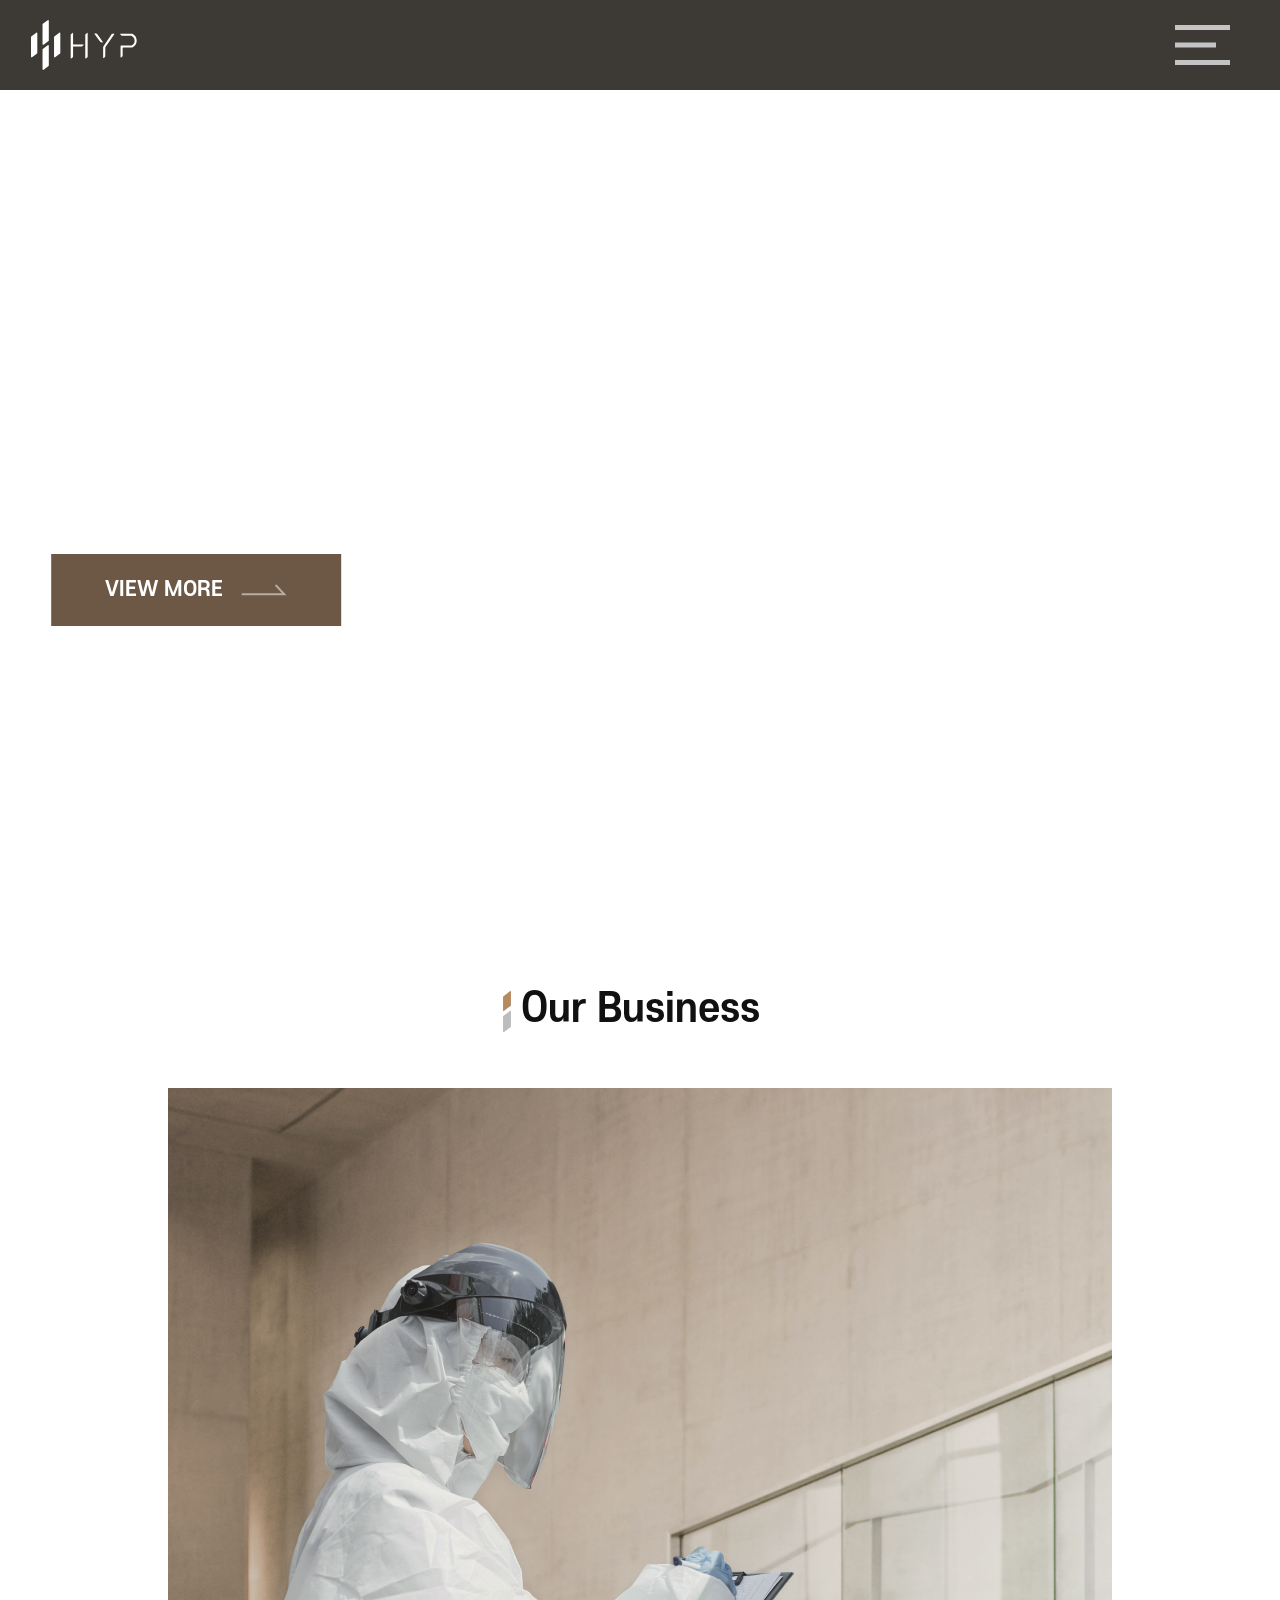
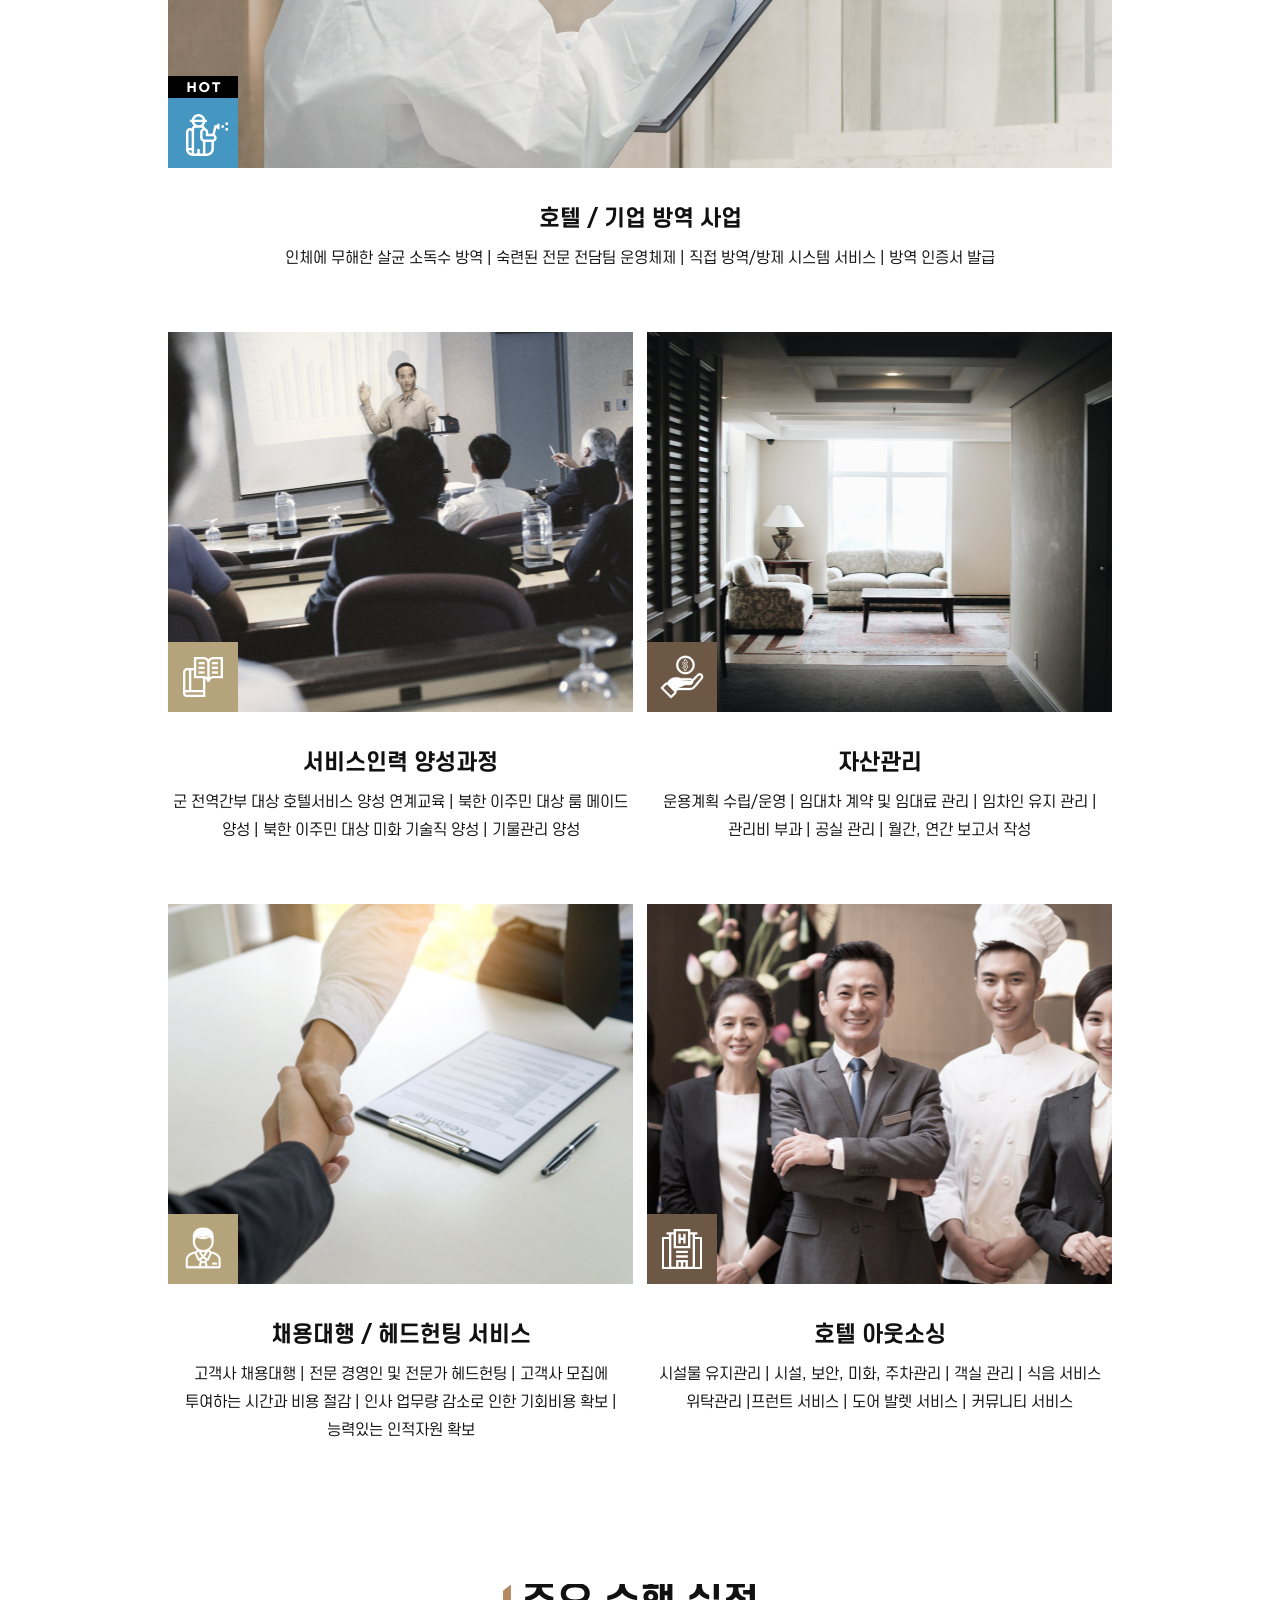
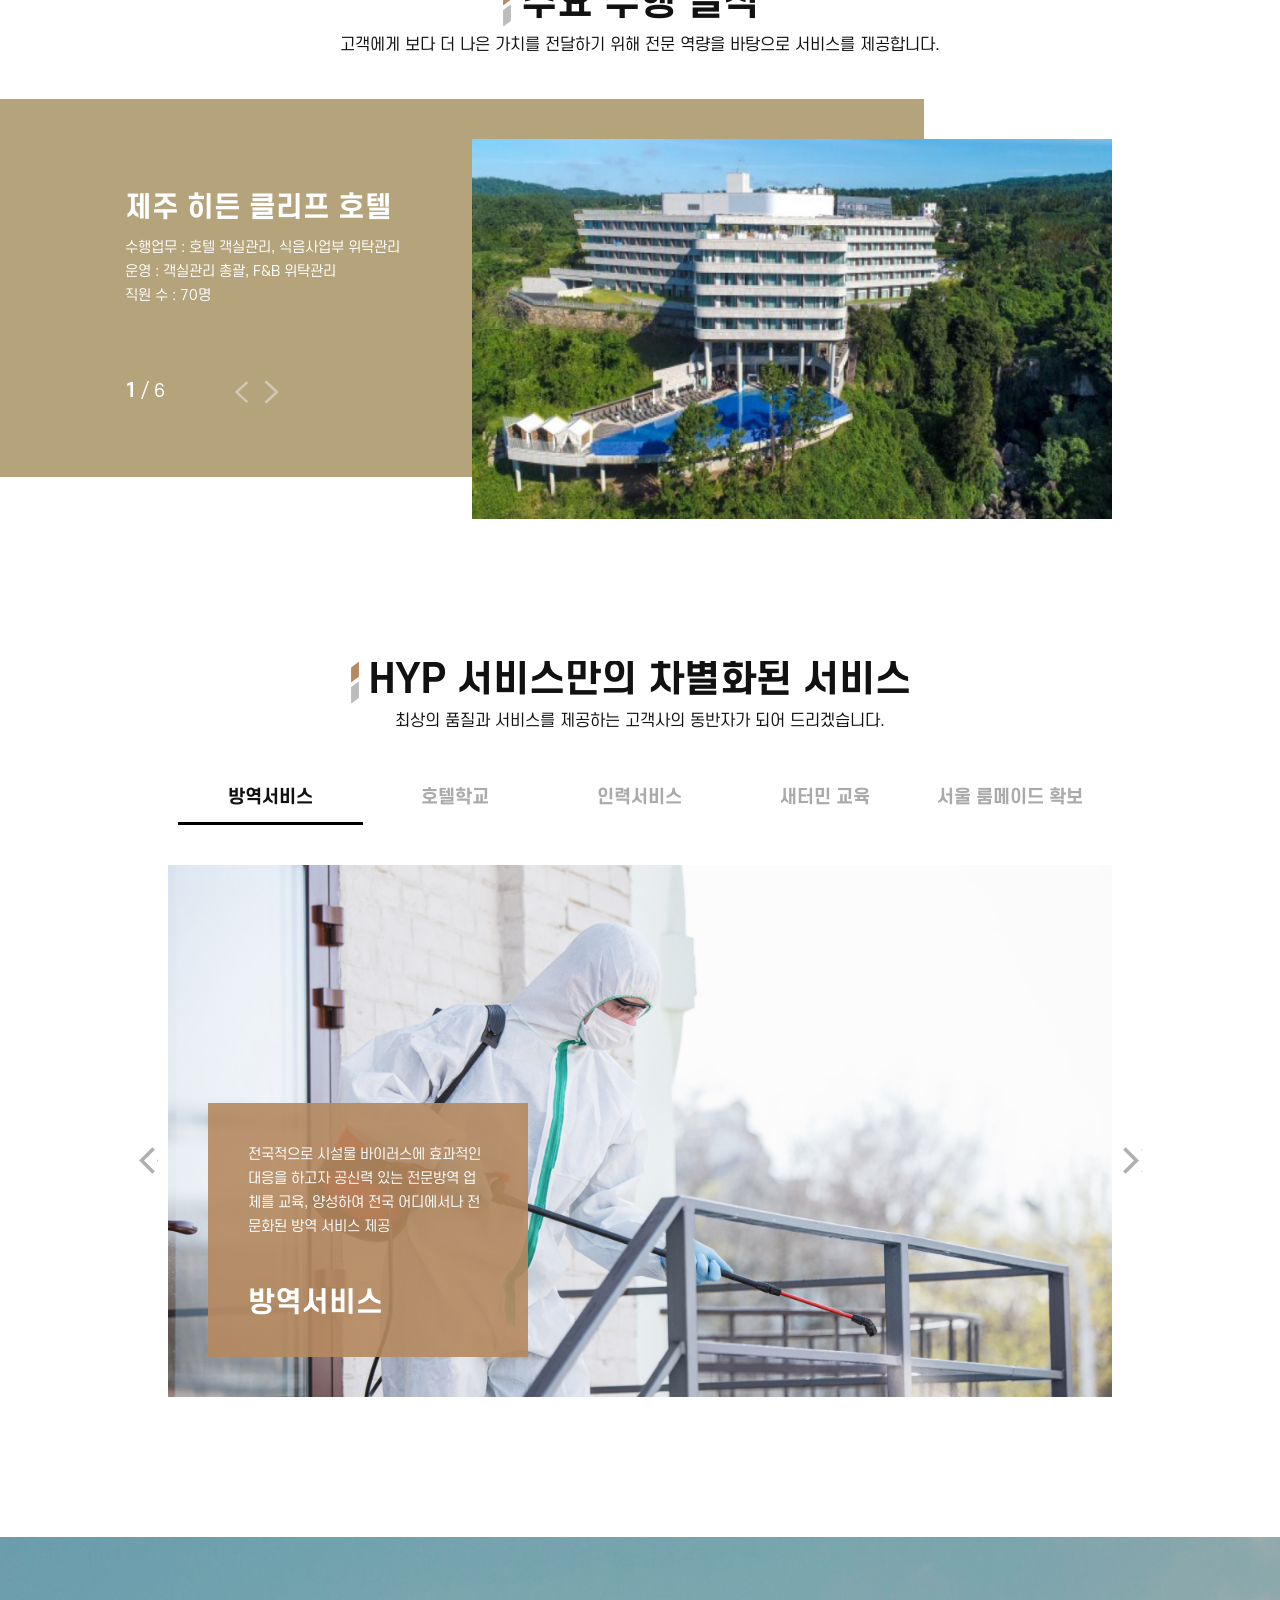
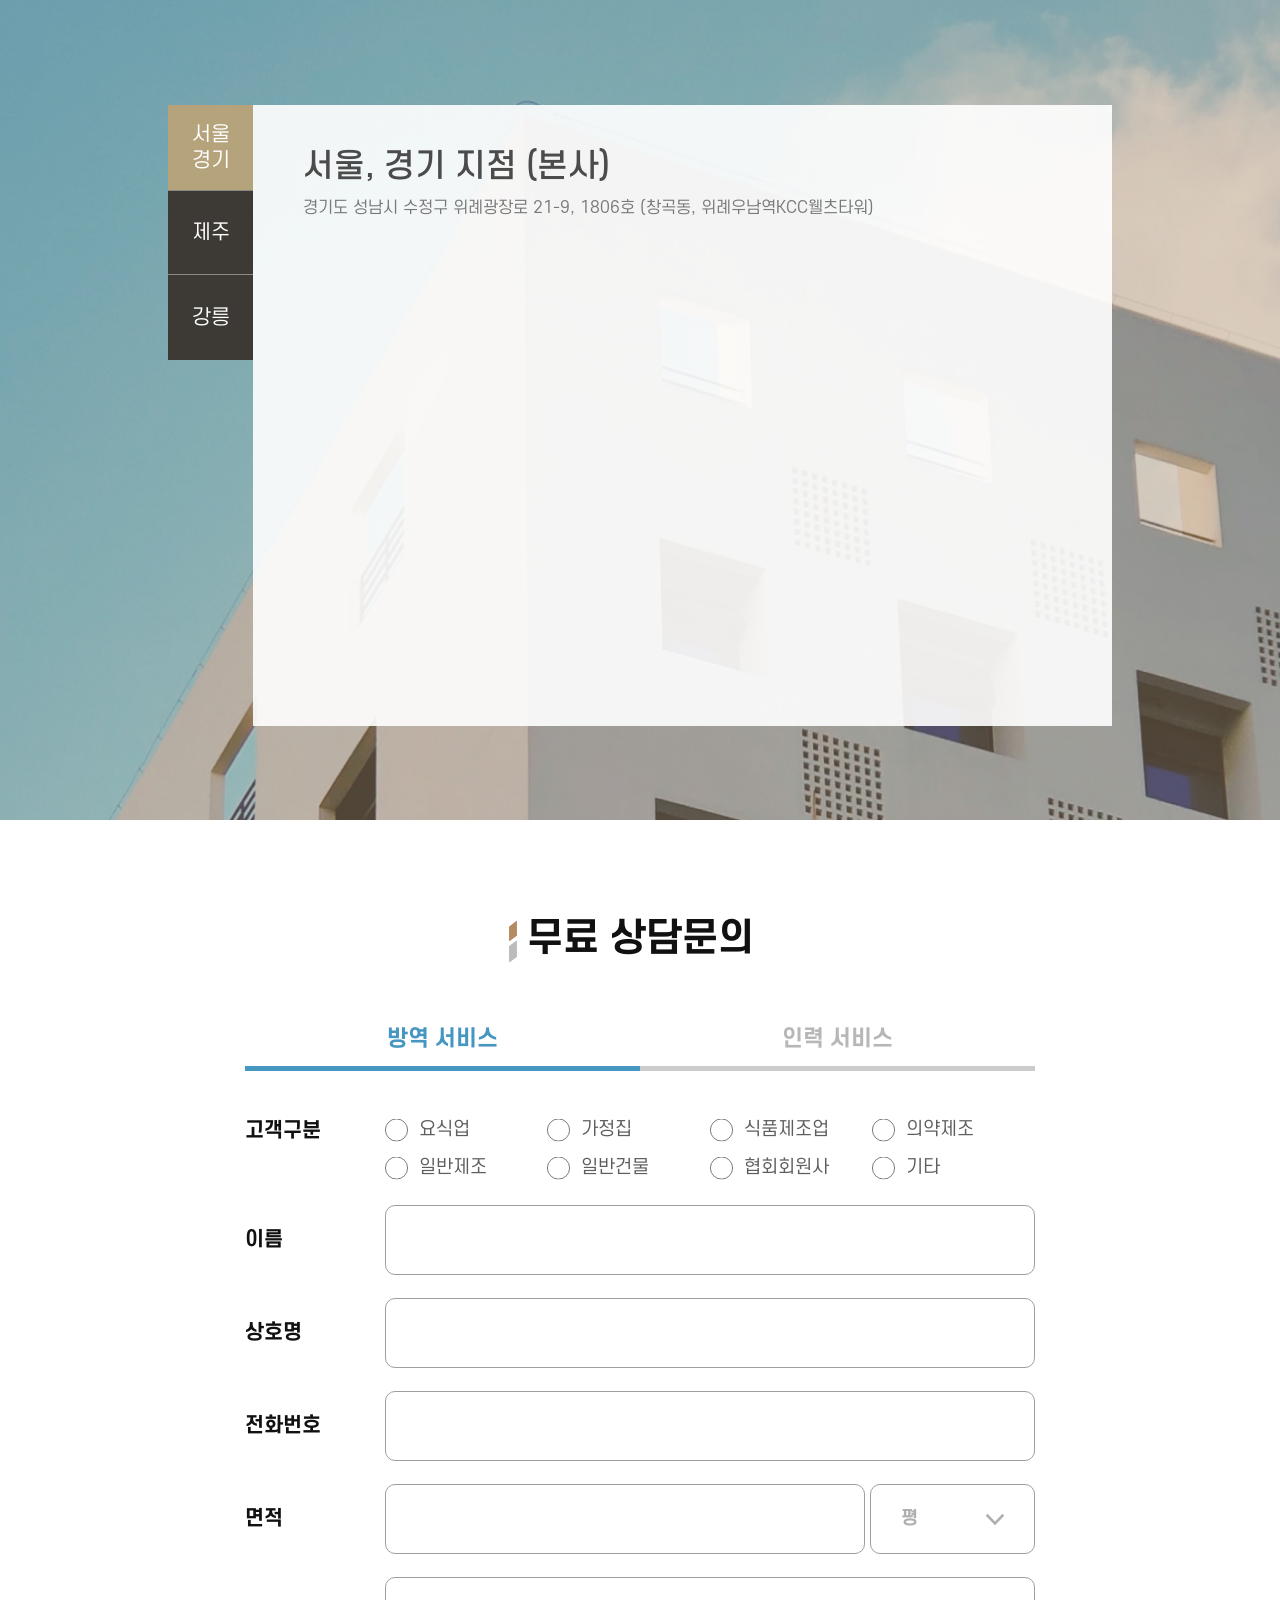
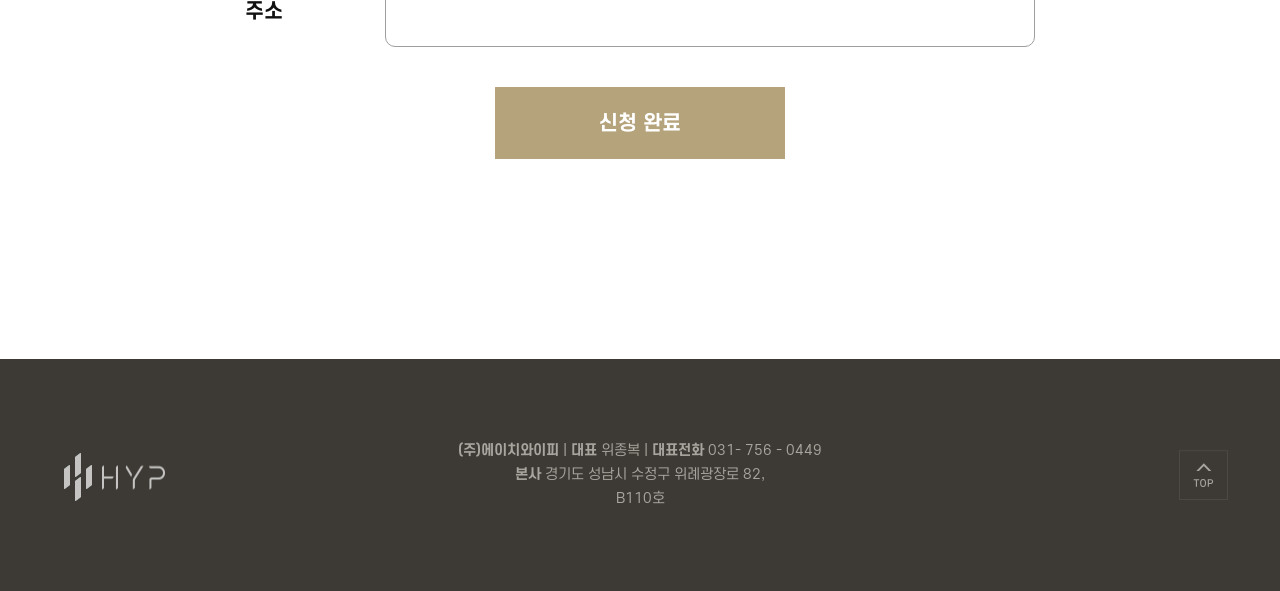
==== commit b103de09: "Refactor HTML structure and formatting across multiple pages for improved readability and consistenc" ====
--- a/index.html
+++ b/index.html
@@ -1,5 +1,6 @@
 <!DOCTYPE html>
 <html lang="ko">
+
 <head>
     <meta charset="UTF-8">
     <meta name="viewport" content="width=device-width, initial-scale=1.0">
@@ -7,7 +8,7 @@
     <meta property="og:type" content="website" />
     <meta property="og:title" content="HYP - 에이치와이피" />
     <meta property="og:description" content="호텔&방역 서비스 전문 회사" />
-    <meta property="og:image" content="https://hypkorea.com/img/og_bg.jpg"/>
+    <meta property="og:image" content="https://hypkorea.com/img/og_bg.jpg" />
     <link rel="canonical" href="https://hypkorea.com/">
     <meta name="title" content="HYP">
     <meta name="description" content="최상의 가치 실현을 수행하는 서비스 인력 아웃소싱 전문 회사 HYP" />
@@ -23,6 +24,7 @@
     <link rel="stylesheet" href="css/common.css">
     <link rel="stylesheet" href="css/main.css">
 </head>
+
 <body class="main">
     <header>
         <div class="header-inner">
@@ -73,11 +75,11 @@
         </div>
         <!-- //header-inner -->
     </header>
-    
+
     <main>
         <div class="v-inner">
             <video muted autoplay loop playsinline>
-               <source src="img/main_video02.mp4" type="video/mp4"> 
+                <source src="img/main_video02.mp4" type="video/mp4">
             </video>
         </div>
         <div class="main-text">
@@ -92,10 +94,12 @@
         <div class="mouse"><img src="img/move.png" alt="마우스"></div>
     </main>
     <!-- //main -->
-    
+
     <section>
         <div class="section01 section-inner">
-            <div class="icon-box"><h2 class="aniY">Our Business</h2></div>
+            <div class="icon-box">
+                <h2 class="aniY">Our Business</h2>
+            </div>
             <div class="business-inner clear">
                 <div class="left" id="fixedLeft">
                     <div class="l-box aniY">
@@ -119,7 +123,8 @@
                     <div class="r-box aniY">
                         <div class="bg"></div>
                         <strong>채용대행 / 헤드헌팅 서비스</strong>
-                        <p>고객사 채용대행 | 전문 경영인 및 전문가 헤드헌팅 | 고객사 모집에 투여하는 시간<br>과 비용 절감 | 인사 업무량 감소로 인한 기회비용 확보 | 능력있는 인적자원 확보</p>
+                        <p>고객사 채용대행 | 전문 경영인 및 전문가 헤드헌팅 | 고객사 모집에 투여하는 시간<br>과 비용 절감 | 인사 업무량 감소로 인한 기회비용 확보 | 능력있는 인적자원
+                            확보</p>
                     </div>
                     <div class="r-box end aniY">
                         <div class="bg"></div>
@@ -133,10 +138,12 @@
         </div>
         <!-- //section01 -->
     </section>
-    
+
     <section>
         <div class="section02">
-            <div class="icon-box"><h2 class="aniY">주요 수행 실적</h2></div>
+            <div class="icon-box">
+                <h2 class="aniY">주요 수행 실적</h2>
+            </div>
             <p class="aniY">고객에게 보다 더 나은 가치를 전달하기 위해 전문 역량을 바탕으로 서비스를 제공합니다.</p>
             <div class="slider-inner">
                 <div class="left-inner">
@@ -146,7 +153,7 @@
                             <p>
                                 수행업무 : 호텔 객실관리, 식음사업부 위탁관리<br>
                                 운영 : 객실관리 총괄, F&amp;B 위탁관리<br>
-                                직원 수 : 70명 
+                                직원 수 : 70명
                             </p>
                             <div>
                                 <span><i>1</i> / 6</span>
@@ -230,10 +237,12 @@
         </div>
         <!-- //section02 -->
     </section>
-    
+
     <section>
         <div class="section03 section-inner">
-            <div class="icon-box"><h2 class="aniY">HYP 서비스만의<br class="br-360"> 차별화된 서비스</h2></div>
+            <div class="icon-box">
+                <h2 class="aniY">HYP 서비스만의<br class="br-360"> 차별화된 서비스</h2>
+            </div>
             <p class="aniY">최상의 품질과 서비스를 제공하는 고객사의 동반자가 되어 드리겠습니다.</p>
             <div class="contents">
                 <div class="bg bg01 item" data-dot-title="방역서비스">
@@ -270,10 +279,12 @@
         </div>
         <!-- //section03 -->
     </section>
-    
+
     <section class="se04-bg">
         <div class="section04 section-inner">
-            <div class="icon-box"><h2 class="aniY">오시는 길</h2></div>
+            <div class="icon-box">
+                <h2 class="aniY">오시는 길</h2>
+            </div>
             <div class="tab-inner clear">
                 <div class="t-button">
                     <button class="on" type="button">서울<br>경기</button>
@@ -285,21 +296,30 @@
                         <p>서울, 경기 지점 (본사)</p>
                         <p>경기도 성남시 수정구 위례광장로 21-9, 1806호 (창곡동, 위례우남역KCC웰츠타워)</p>
                         <div class="i-inner">
-                            <iframe src="https://www.google.com/maps/embed?pb=!1m18!1m12!1m3!1d3166.767716972234!2d127.13925857515802!3d37.46620596356081!2m3!1f0!2f0!3f0!3m2!1i1024!2i768!4f13.1!3m3!1m2!1s0x357caf0346c4105d%3A0x8c0eb74f15ad7088!2z7JyE66GAIEtDQ-ybsOy4oO2DgOybjA!5e0!3m2!1sko!2skr!4v1592978831524!5m2!1sko!2skr"  frameborder="0" style="border:0;" allowfullscreen="" aria-hidden="false" tabindex="0"></iframe>
+                            <iframe
+                                src="https://www.google.com/maps/embed?pb=!1m18!1m12!1m3!1d3166.767716972234!2d127.13925857515802!3d37.46620596356081!2m3!1f0!2f0!3f0!3m2!1i1024!2i768!4f13.1!3m3!1m2!1s0x357caf0346c4105d%3A0x8c0eb74f15ad7088!2z7JyE66GAIEtDQ-ybsOy4oO2DgOybjA!5e0!3m2!1sko!2skr!4v1592978831524!5m2!1sko!2skr"
+                                frameborder="0" style="border:0;" allowfullscreen="" aria-hidden="false"
+                                tabindex="0"></iframe>
                         </div>
                     </div>
                     <div class="m-box">
                         <p>제주 지점</p>
                         <p>제주도 서귀포시 중문상로17번길 52-17</p>
                         <div class="i-inner">
-                            <iframe src="https://www.google.com/maps/embed?pb=!1m18!1m12!1m3!1d834.16079891914!2d126.42122512922376!3d33.24964982035394!2m3!1f0!2f0!3f0!3m2!1i1024!2i768!4f13.1!3m3!1m2!1s0x350c5be0e11ce0ef%3A0xc421b0c70284fba7!2z7KCc7KO867aA7JiB7LKt7IaM64WE7IiY66Co7JuQ!5e0!3m2!1sko!2skr!4v1593495264066!5m2!1sko!2skr" frameborder="0" style="border:0;" allowfullscreen="" aria-hidden="false" tabindex="0"></iframe>
+                            <iframe
+                                src="https://www.google.com/maps/embed?pb=!1m18!1m12!1m3!1d834.16079891914!2d126.42122512922376!3d33.24964982035394!2m3!1f0!2f0!3f0!3m2!1i1024!2i768!4f13.1!3m3!1m2!1s0x350c5be0e11ce0ef%3A0xc421b0c70284fba7!2z7KCc7KO867aA7JiB7LKt7IaM64WE7IiY66Co7JuQ!5e0!3m2!1sko!2skr!4v1593495264066!5m2!1sko!2skr"
+                                frameborder="0" style="border:0;" allowfullscreen="" aria-hidden="false"
+                                tabindex="0"></iframe>
                         </div>
                     </div>
                     <div class="m-box">
                         <p>강릉 지점</p>
                         <p>강원도 강릉시 강릉대로 411, 3층</p>
                         <div class="i-inner">
-                            <iframe src="https://www.google.com/maps/embed?pb=!1m18!1m12!1m3!1d1115.043866331193!2d128.90897068824682!3d37.770811160351954!2m3!1f0!2f0!3f0!3m2!1i1024!2i768!4f13.1!3m3!1m2!1s0x3561e67a1c62f687%3A0xbbd301adc4bcdb4a!2z6rCV7JuQ64-EIOqwleumieyLnCDtj6zrgqjrj5kg6rCV66aJ64yA66GcIDQxMQ!5e0!3m2!1sko!2skr!4v1592978878361!5m2!1sko!2skr" frameborder="0" style="border:0;" allowfullscreen="" aria-hidden="false" tabindex="0"></iframe>
+                            <iframe
+                                src="https://www.google.com/maps/embed?pb=!1m18!1m12!1m3!1d1115.043866331193!2d128.90897068824682!3d37.770811160351954!2m3!1f0!2f0!3f0!3m2!1i1024!2i768!4f13.1!3m3!1m2!1s0x3561e67a1c62f687%3A0xbbd301adc4bcdb4a!2z6rCV7JuQ64-EIOqwleumieyLnCDtj6zrgqjrj5kg6rCV66aJ64yA66GcIDQxMQ!5e0!3m2!1sko!2skr!4v1592978878361!5m2!1sko!2skr"
+                                frameborder="0" style="border:0;" allowfullscreen="" aria-hidden="false"
+                                tabindex="0"></iframe>
                         </div>
                     </div>
                 </div>
@@ -307,10 +327,12 @@
         </div>
         <!-- //section04 -->
     </section>
-    
+
     <section>
         <div class="section05">
-            <div class="icon-box"><h2 class="aniY">무료 상담문의</h2></div>
+            <div class="icon-box">
+                <h2 class="aniY">무료 상담문의</h2>
+            </div>
             <div class="tab-inner">
                 <div class="tab-menu clear">
                     <div class="title on">
@@ -428,16 +450,17 @@
         </div>
         <!-- //section05 -->
     </section>
-    
+
     <footer>
         <div class="footer-inner">
             <img src="img/footer_logo.svg" alt="푸터 로고">
             <div class="text-box">
-                <p><strong>(주)에이치와이피</strong> | <strong>대표</strong> 위종복 |<br class="br-360"> <strong>대표전화</strong> <a href="tel:031-756-0449">031- 756 - 0449</a></p>
-                <p><strong>본사</strong> 경기도 성남시 수정구 위례광장로 21-9,<br> 1806호 (창곡동, 위례우남역KCC웰츠타워)</p>
+                <p><strong>(주)에이치와이피</strong> | <strong>대표</strong> 위종복 |<br class="br-360"> <strong>대표전화</strong> <a
+                        href="tel:031-756-0449">031- 756 - 0449</a></p>
+                <p><strong>본사</strong> 경기도 성남시 수정구 위례광장로 82,<br> B110호</p>
             </div>
             <button type="button">TOP</button>
-<!--
+            <!--
             <div class="kakao">
                 <a href="#">
                     <img src="img/kakao_img.png" alt="카카오">
@@ -446,7 +469,7 @@
 -->
         </div>
     </footer>
-    
+
     <script src="js/jquery-3.4.1.min.js"></script>
     <script src="js/slick.min.js"></script>
     <script src="js/common.js"></script>
@@ -460,9 +483,9 @@
             var phoneNumber = document.forms[0].phoneNumber.value;
             var address = document.forms[0].address.value;
 
-            if (check == null || check == "") { 
-                alert('고객구분을 체크해 주세요'); 
-                return false; 
+            if (check == null || check == "") {
+                alert('고객구분을 체크해 주세요');
+                return false;
             }
             if (name == null || name == "") { // null인지 비교한 뒤 
                 alert('이름을 입력하세요'); // 경고창을 띄우고 
@@ -484,19 +507,19 @@
                 document.forms[0].address.focus();
                 return false;
             }
-            
+
         }
-        
+
         function formCheck2() {
             var check2 = document.forms[1].check.value;
             var name2 = document.forms[1].name.value;
             var companyName2 = document.forms[1].companyName.value;
             var phoneNumber2 = document.forms[1].phoneNumber.value;
             var address2 = document.forms[1].address.value;
-            
-            if (check2 == null || check2 == "") { 
-                alert('고객구분을 체크해 주세요'); 
-                return false; 
+
+            if (check2 == null || check2 == "") {
+                alert('고객구분을 체크해 주세요');
+                return false;
             }
             if (name2 == null || name2 == "") { // null인지 비교한 뒤 
                 alert('이름을 입력하세요'); // 경고창을 띄우고 
@@ -521,4 +544,5 @@
         }
     </script>
 </body>
+
 </html>
